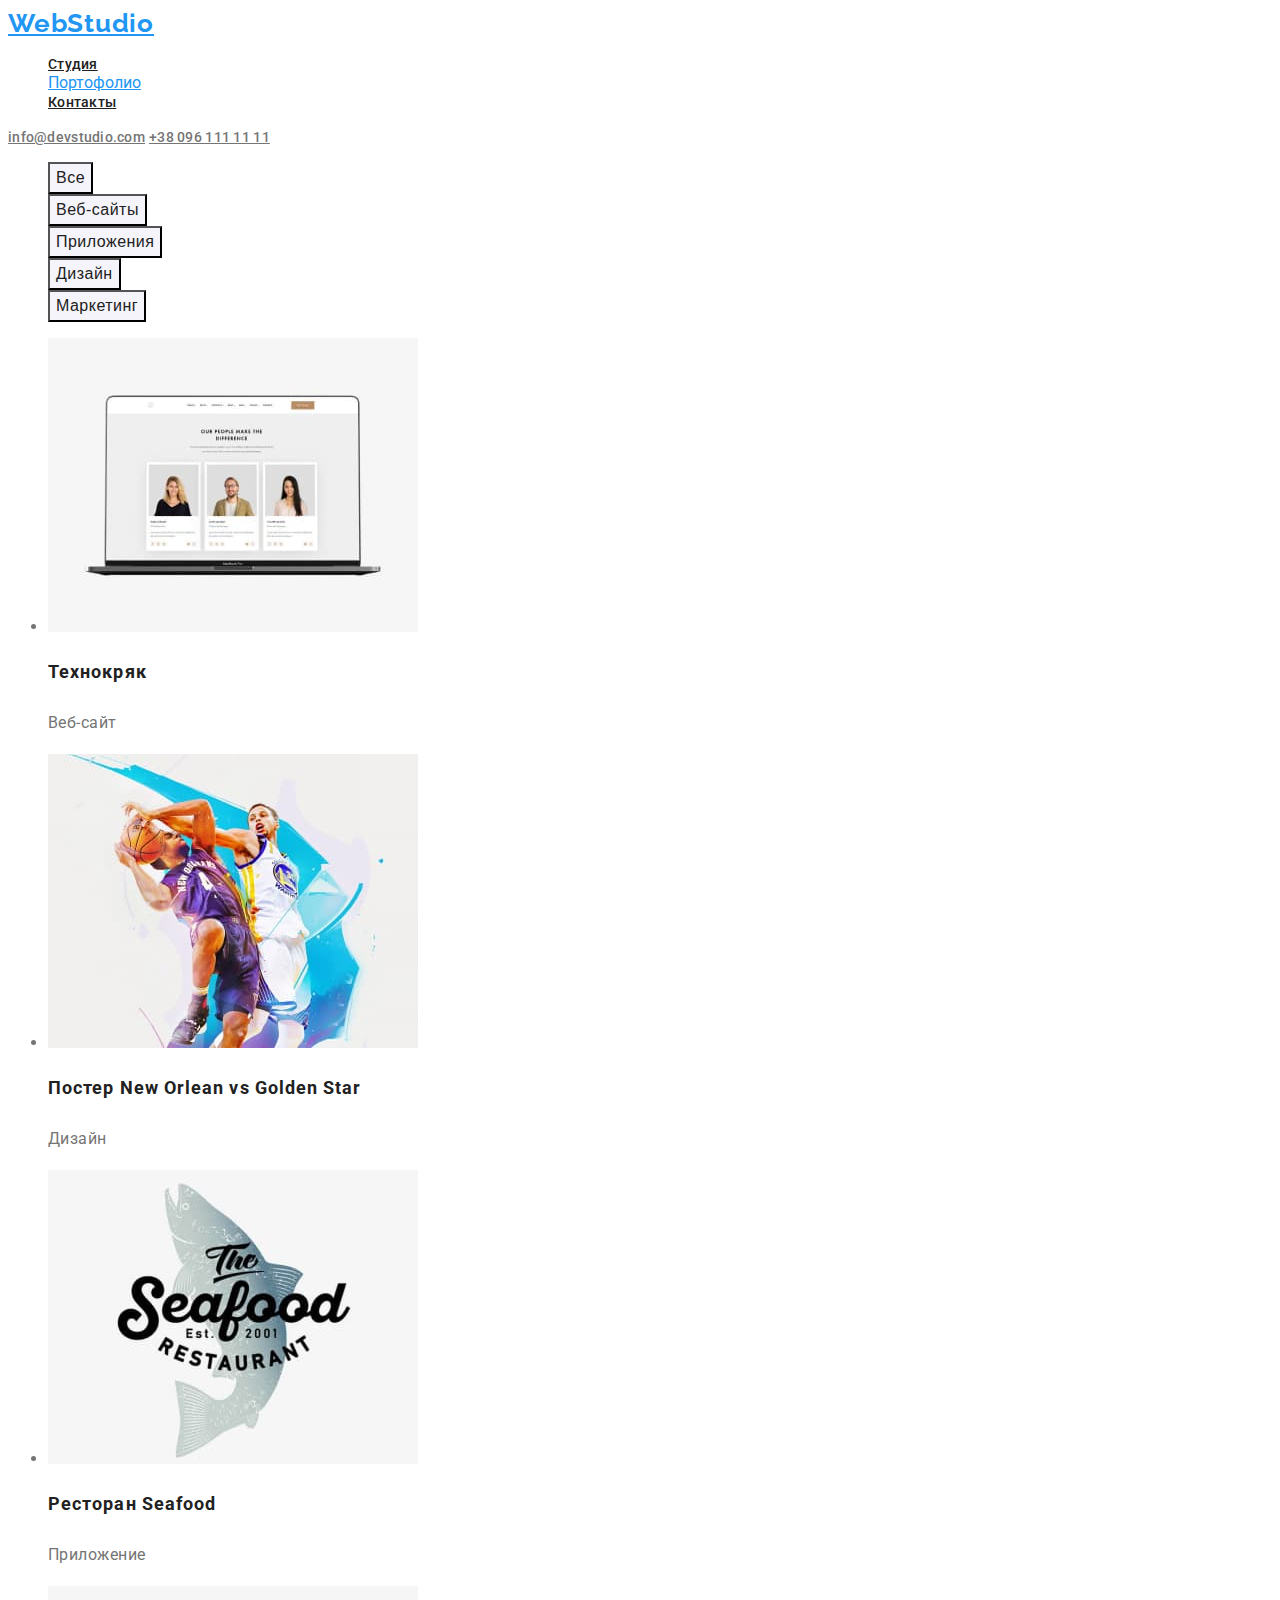
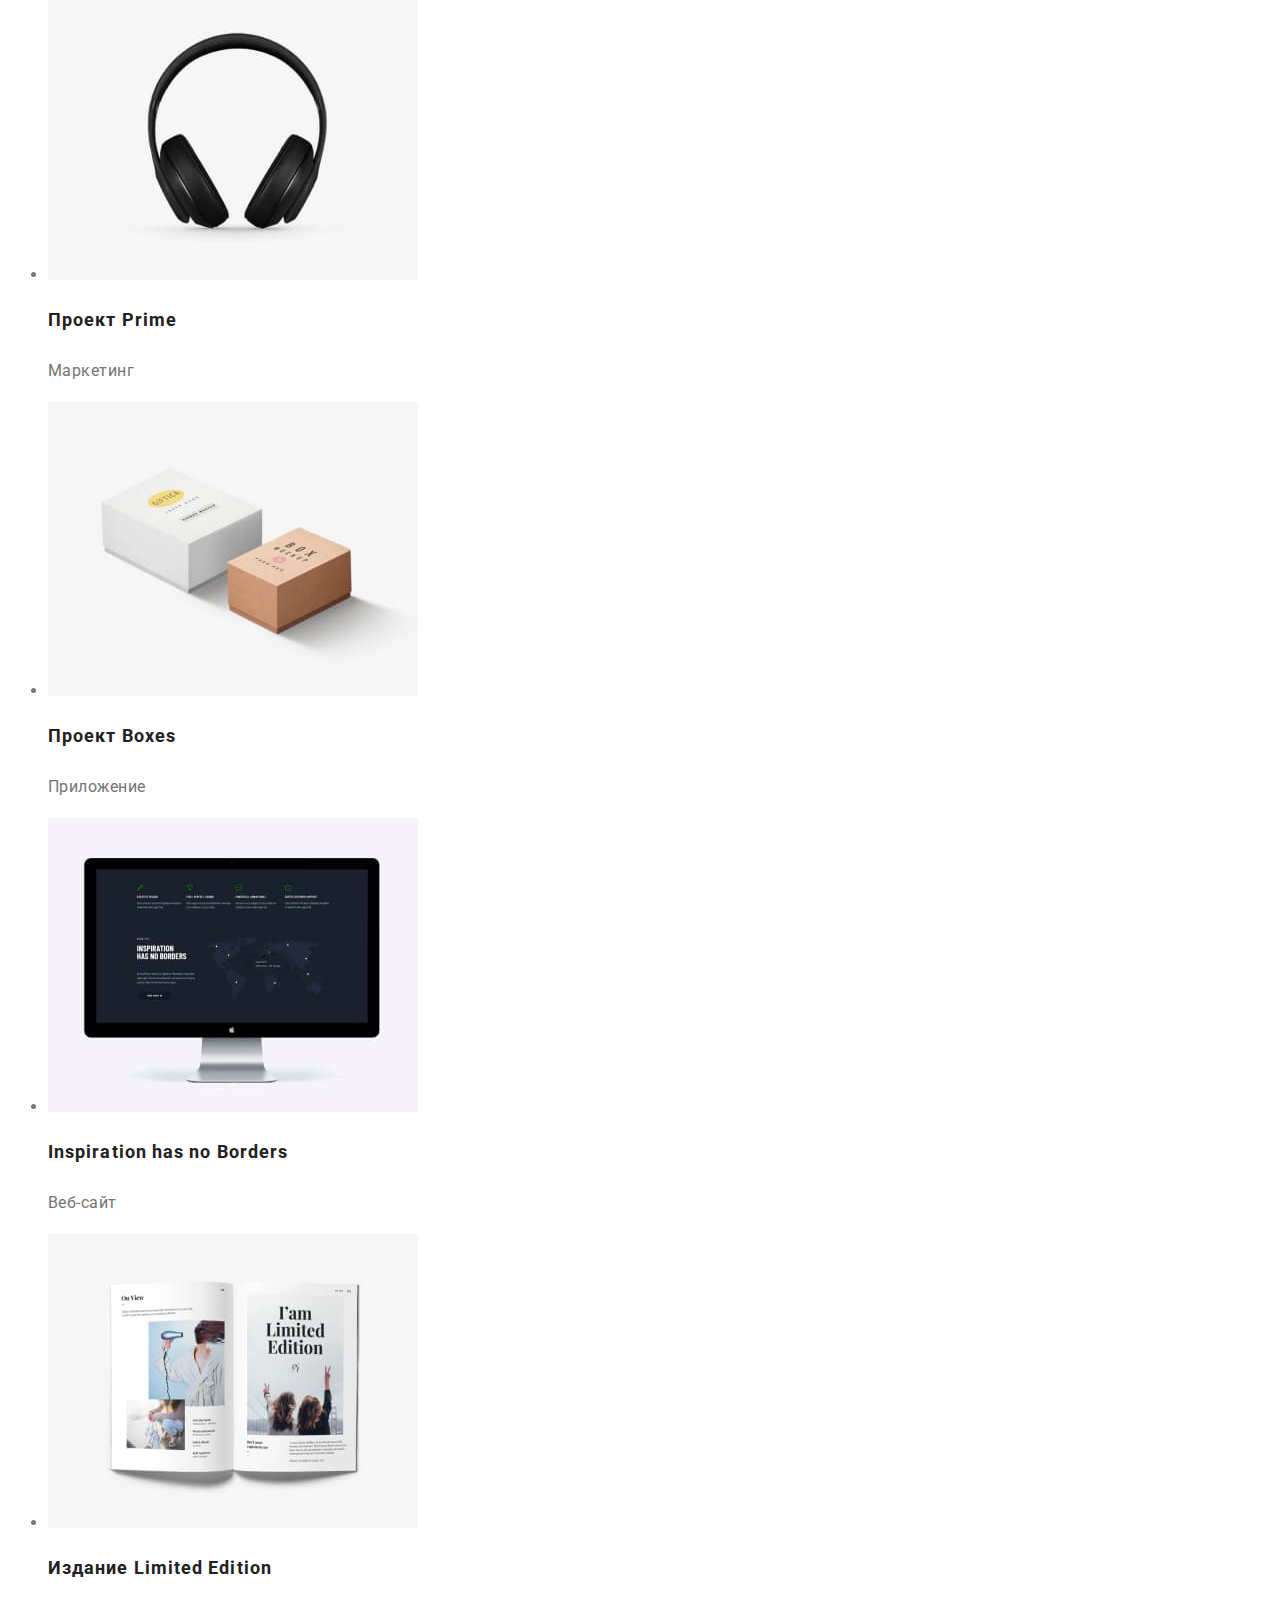
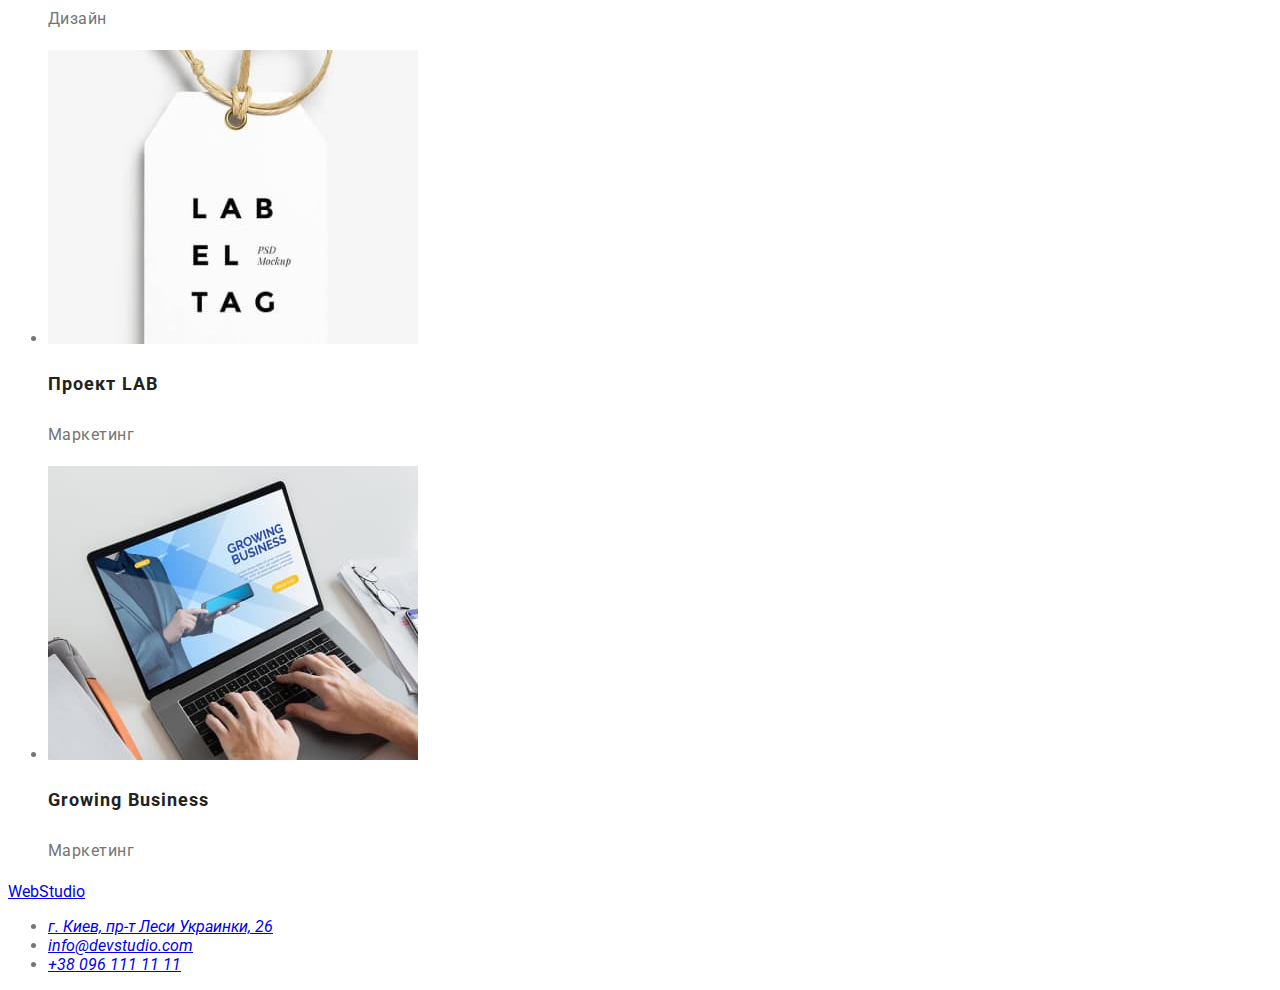
==== portfolio.html @ 51bf5276 "Добавляет стили шрифта" ====
<!DOCTYPE html>
<html lang="en">
<head>
    <meta charset="UTF-8">
    <meta http-equiv="X-UA-Compatible" content="IE=edge">
    <meta name="viewport" content="width=device-width, initial-scale=1.0">
    <title>Homework_02</title>
    <link 
        href="https://fonts.googleapis.com/css2?family=Raleway:wght@700&family=Roboto:wght@400;500;700;900&display=swap" 
        rel="stylesheet"/>
    <link rel="stylesheet" href="./css/common.css"/>
    <link rel="stylesheet" href="./css/main.css"/>
</head>
<body>
  <!-- Шапка сайта -->
  <header class="page-header">
    <nav>
        <a href="./index.html" class="logo">WebStudio </a>
        <ul class="site-nav list">
        <li><a href="./index.html" class="link">Студия</a></li>
        <li><a href="./portfolio.html" class="link-current">Портофолио</a></li>
        <li><a href="" class="link">Контакты</a></li>
        </ul>
    </nav>
    <a href="mailto:info@devstudio.com" class="contact">info@devstudio.com</a>
    <a href="tel:+380961111111" class="contact">+38 096 111 11 11</a>
    </header>
    <main>
    <!-- Фильтры -->
    <section class="filter">
        <h1 hidden class="filter-title"> Фильтры</h1>
        <ul class="site-nav list">
            <li>
                <button type="button" class="style-filter">Все</button>
            </li>
            <li>
                <button type="button" class="style-filter">Веб-сайты</button>
            </li>
            <li>
                <button type="button" class="style-filter">Приложения</button>
            </li>
            <li>
                <button type="button" class="style-filter">Дизайн</button>
            </li>
            <li>
                <button type="button" class="style-filter">Маркетинг</button>
            </li>  
        </ul>
    </section>
    <!-- Примеры работ -->
    <section class="section">
        <h2 hidden class="section-title">Примеры работ</h2>
        <ul class="examples">
        <li>
            <img src="./img/img1.jpg" alt="Технокряк" width="370" />
            <h3 class="title">Технокряк</h3>
            <p class="text">Веб-сайт</p>
        </li>
        <li>
            <img src="./img/img (2).jpg" alt="Постер New Orlean vs Golden Star" width="370" />
            <h3 class="title">Постер New Orlean vs Golden Star</h3>
            <p class="text">Дизайн</p>
        </li>
        <li>
            <img src="./img/img (3).jpg" alt="Ресторан Seafood" width="370" />
            <h3 class="title">Ресторан Seafood</h3>
            <p class="text">Приложение</p>
        </li>
        <li>
            <img src="./img/img (4).jpg" alt="Проект Prime" width="370" />
            <h3 class="title">Проект Prime</h3>
            <p class="text">Маркетинг</p>
        </li>
        <li>
            <img src="./img/img (5).jpg" alt="Проект Boxes" width="370" />
            <h3 class="title">Проект Boxes</h3>
            <p class="text">Приложение</p>
        </li>
        <li>
            <img src="./img/img (6).jpg" alt="Inspiration has no Borders" width="370" />
            <h3 lang="en" class="title">Inspiration has no Borders</h3>
            <p class="text">Веб-сайт</p>
        </li>
        <li>
            <img src="./img/img (7).jpg" alt="Издание Limited Edition" width="370" />
            <h3 class="title">Издание Limited Edition</h3>
            <p class="text">Дизайн</p>
        </li>
        <li>
            <img src="./img/img (8).jpg" alt="Проект LAB" width="370" />
            <h3 class="title">Проект LAB</h3>
            <p class="text">Маркетинг</p>
        </li>
        <li>
            <img src="./img/img (9).jpg" alt="Growing Business" width="370" />
            <h3 lang="en" class="title">Growing Business</h3>
            <p class="text">Маркетинг</p>
        </li>
        </ul>
    </section>
    </main>
    <footer>
    <a href="./index.html">WebStudio</a>
    <address>
        <ul>
        <li>
            <a href="https://goo.gl/maps/2pZtaWLYkU5cPGeF8" target="_blank" rel="noopener,noindex,nofollow">г. Киев, пр-т Леси Украинки, 26</a>
        </li>
        <li>    
            <a href="mailto:info@devstudio.com">info@devstudio.com</a>
        </li>
        <li>    
            <a href="tel:+380961111111">+38 096 111 11 11</a>
        </li>
        </ul>
    </address>
    </footer>
</body>
</body>
</html>
---- css/common.css ----
:root{
    --primary-text-color:#757575;
    --title-text-color:#212121;
    --accent-color:#2196F3;
    --primary-white-color:#FFFFFF;
}
body{
    background-color:var(--primary-white-color) ;
    color:var( --primary-text-color) ;
    font-family: Roboto,sans-serif; 
}
h1,
h2,
h3{
    font-family: Roboto;
}  
/* Logo */
.logo {
    color:var(--accent-color); 
    font-family: Raleway, cursive ;
    font-size: 26px;
    font-weight: 700;
    line-height: 1,19;
    letter-spacing: 0.03em;
    text-align: left;
}

/* Site nav */

.site-nav .link {
    color: var( --title-text-color);
    font-size: 14px;
    font-weight: 500;
    line-height: 1,14;
    letter-spacing: 0.02em;
}
.site-nav .link:hover , 
.site-nav .link:focus{
    color: var(--accent-color);
}
.site-nav .link-current {
    color: var(--accent-color);
}
---- css/main.css ----
/* цвет шапки #212121; */

/* цвет контактов #757575 */

/* цвет героя #FFFFFF */

/*  цвет заголовков #212121 */

/*  цвет текста #757575 */

/* Футер адрес #FFFFFF */

/* Футер контакты rgba(255, 255, 255, 0.6) */

/* цвет фона  #FFFFFF */

/* цвет фона заголовка #2F303A */

/* вторичный цвет фона #F5F4FA */

/* цвет футера #2F303A */
/* Стили для Студия */
.list{
    list-style: none;  
 }
/* Contact */
.contact{
    color: var( --primary-text-color);
    font-weight: 500;
    font-size: 14px;
    line-height: 1.14;
    letter-spacing: 0.02em;
}
.contact:hover,
.contact:focus{
    color:var(--accent-color);
}
/* Hero */
.hero-title{
    background-color: #2F303A ;
    color: #FFFFFF ;
    font-size: 44px;
    font-weight: 900;
    line-height: 1.36;
    letter-spacing: 0.06em;
    text-align: center;
}
/* Section */
.section-title{
    color:var( --title-text-color) ;
    font-weight: 700;
    font-size: 36px;
    line-height: 1.17;
    text-align: center;
    letter-spacing: 0.03em;
}
/* Principles */
.principles .titile{
    color:var( --primary-text-color) ;
    font-weight: 700;
    font-size: 14px;
    line-height: 1.14;
    letter-spacing: 0.03em;
    text-transform: uppercase;
}
.principles .text{
    font-weight: 400;
    font-size: 14px;
    line-height: 1.71;
    letter-spacing: 0.03em;
}
/* Team */
.team .title{
    color:var(--title-text-color) ;
    font-weight: 500;
    font-size: 16px;
    line-height: 1.19;
    text-align: center;
    letter-spacing: 0.03em;
}
.team .text{
    font-weight: 400;
    font-size: 16px;
    line-height: 1.19;
    text-align: center;
    letter-spacing: 0.03em;
}
/* Button */
.button {
    background-color:var(--accent-color);
    color:var(--primary-white-color) ;
    font-style: normal;
    font-weight: 700;
    font-size: 16px;
    line-height: 1.88;
    display: flex;
    align-items: center;
    text-align: center;
    letter-spacing: 0.06em;
}

/* Стили для Портофолио" */
.style-filter{
    background-color: #F5F4FA;
    color:var( --title-text-color) ;
    font-weight: 500;
    font-size: 16px;
    line-height: 1.62;
    text-align: center;
    letter-spacing: 0.03em;
}
.style-filter:hover,
.style-filter:focus{
    background-color: var(--accent-color);
    color: var(--primary-white-color);
}
/* Examples */
.examples .title{
    color:var(--title-text-color) ;
    font-weight: 700;
    font-size: 18px;
    line-height: 2.0;
    letter-spacing: 0.06em;
}
.examples .text{
    color:var(--primary-text-color) ;
    font-weight: 400;
    font-size: 16px;
    line-height: 1.88;
    letter-spacing: 0.03em;
}
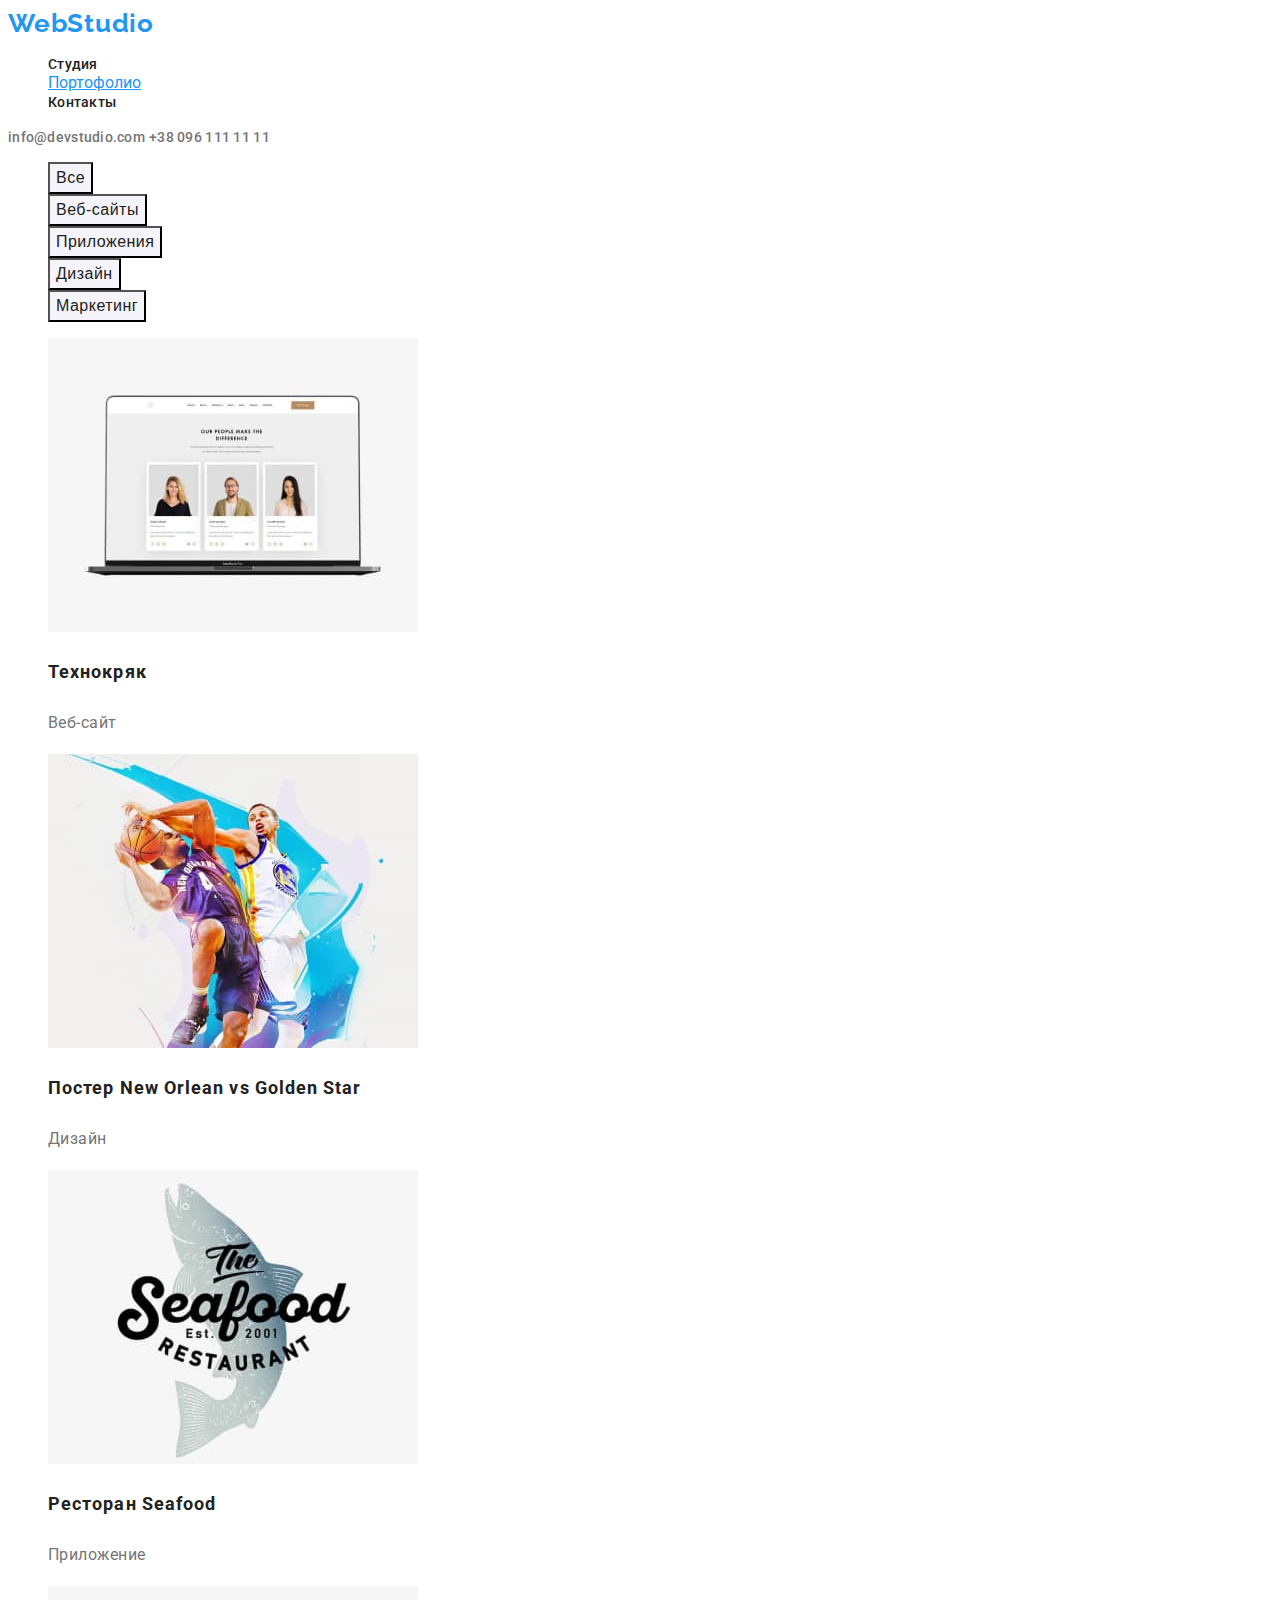
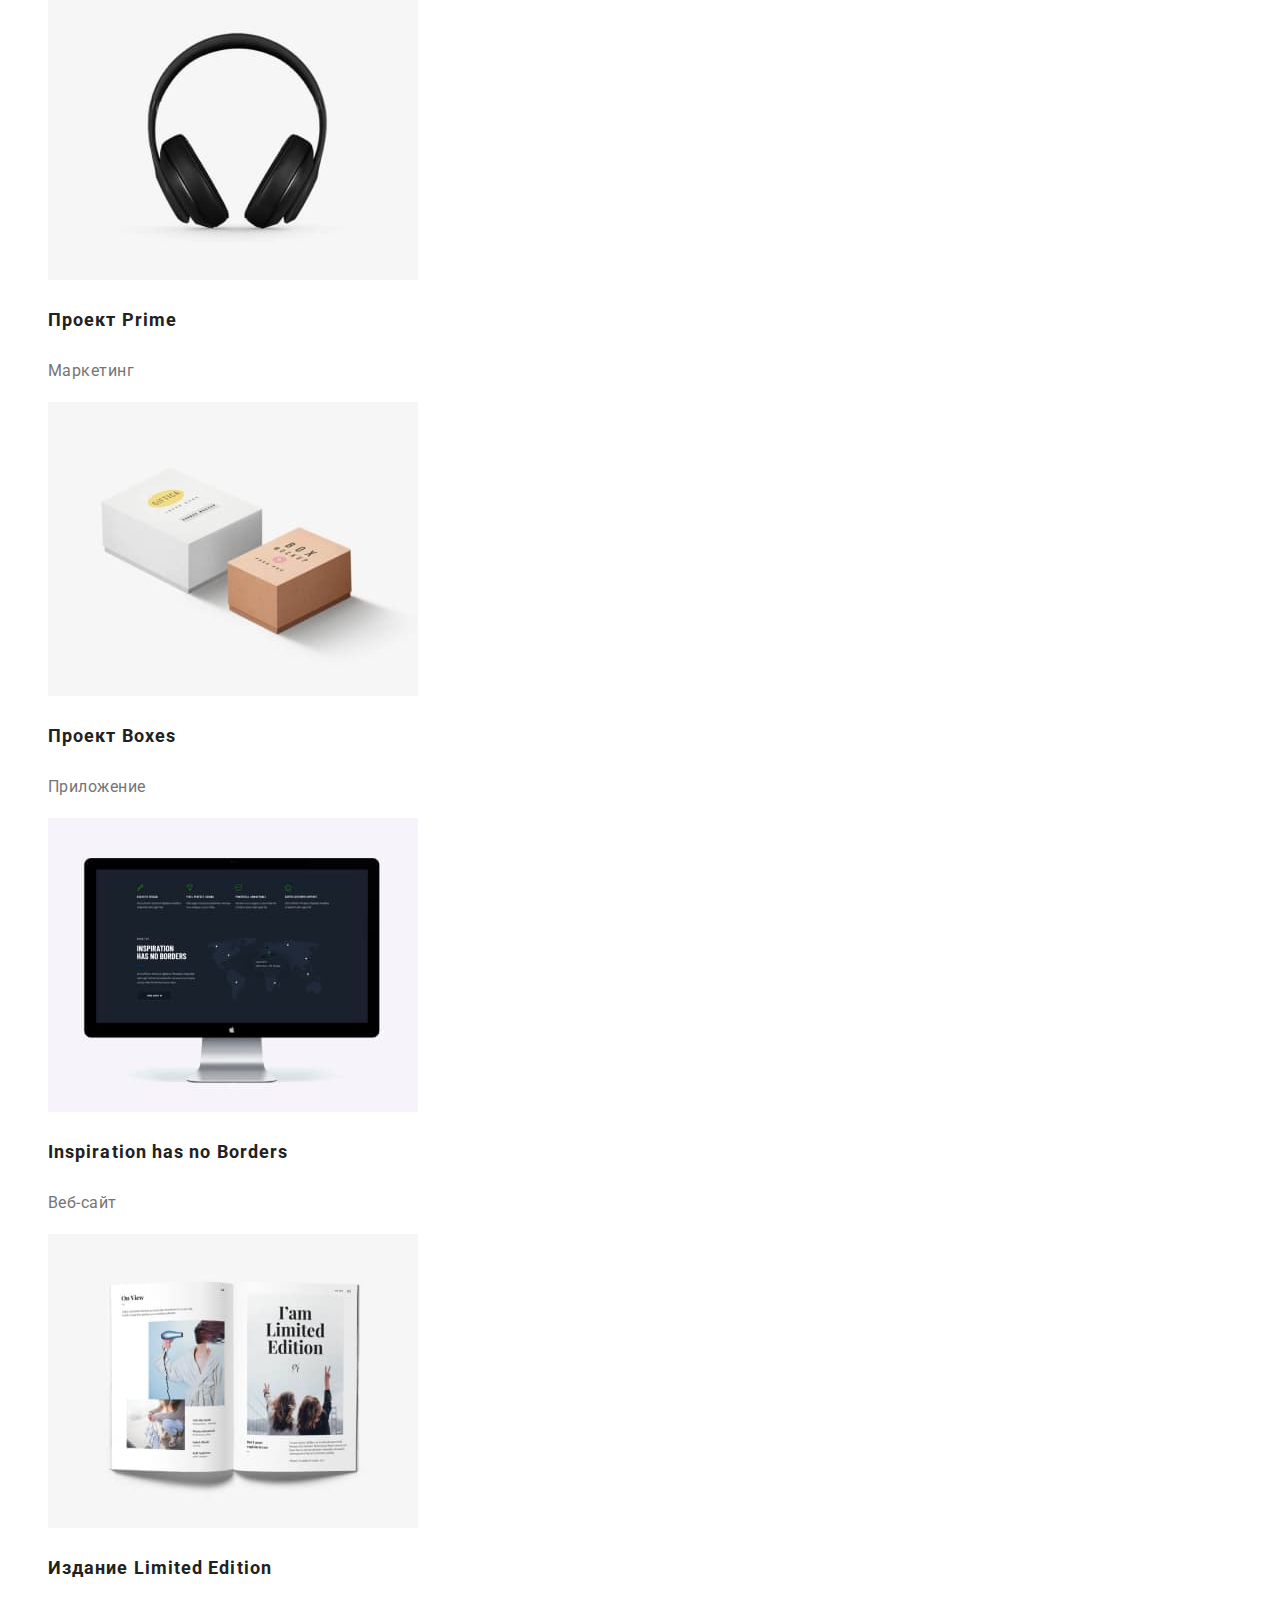
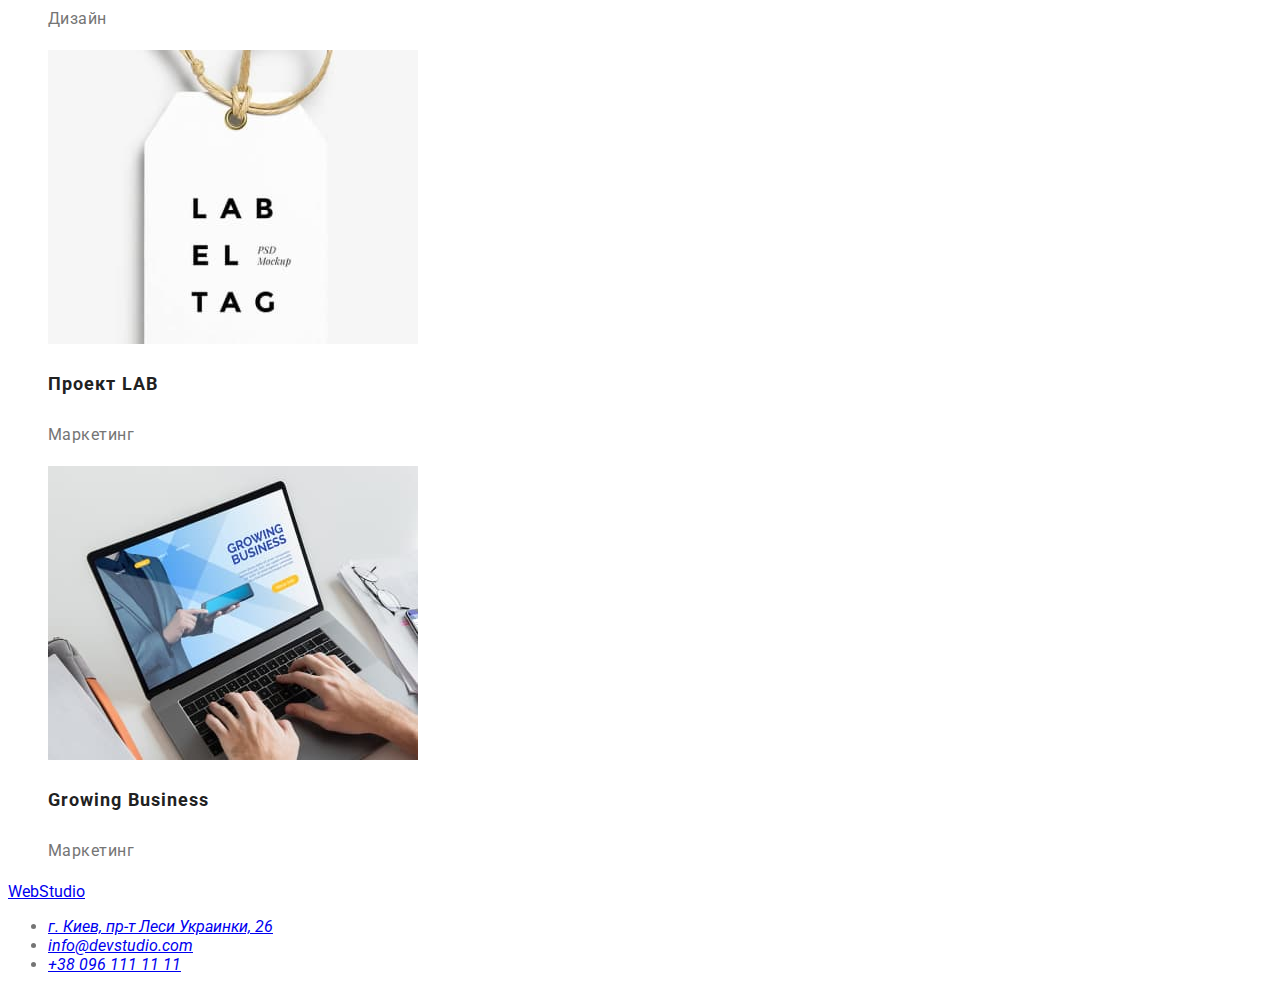
==== commit 83167441: "Исправление стилей цвета" ====
--- a/portfolio.html
+++ b/portfolio.html
@@ -50,7 +50,7 @@
     <!-- Примеры работ -->
     <section class="section">
         <h2 hidden class="section-title">Примеры работ</h2>
-        <ul class="examples">
+        <ul class="examples list">
         <li>
             <img src="./img/img1.jpg" alt="Технокряк" width="370" />
             <h3 class="title">Технокряк</h3>
--- a/css/common.css
+++ b/css/common.css
@@ -23,6 +23,7 @@
     line-height: 1,19;
     letter-spacing: 0.03em;
     text-align: left;
+    text-decoration: none;
 }
 
 /* Site nav */
@@ -33,6 +34,7 @@
     font-weight: 500;
     line-height: 1,14;
     letter-spacing: 0.02em;
+    text-decoration: none;
 }
 .site-nav .link:hover , 
 .site-nav .link:focus{
--- a/css/main.css
+++ b/css/main.css
@@ -20,25 +20,28 @@
 
 /* цвет футера #2F303A */
 /* Стили для Студия */
-.list{
+.list {
     list-style: none;  
  }
 /* Contact */
-.contact{
+.contact {
     color: var( --primary-text-color);
+
     font-weight: 500;
     font-size: 14px;
     line-height: 1.14;
     letter-spacing: 0.02em;
+    text-decoration: none;
 }
 .contact:hover,
-.contact:focus{
+.contact:focus {
     color:var(--accent-color);
 }
 /* Hero */
-.hero-title{
+.hero-title {
     background-color: #2F303A ;
     color: #FFFFFF ;
+
     font-size: 44px;
     font-weight: 900;
     line-height: 1.36;
@@ -46,8 +49,9 @@
     text-align: center;
 }
 /* Section */
-.section-title{
+.section-title {
     color:var( --title-text-color) ;
+
     font-weight: 700;
     font-size: 36px;
     line-height: 1.17;
@@ -55,30 +59,32 @@
     letter-spacing: 0.03em;
 }
 /* Principles */
-.principles .titile{
+.principles .titile {
     color:var( --primary-text-color) ;
+
     font-weight: 700;
     font-size: 14px;
     line-height: 1.14;
     letter-spacing: 0.03em;
     text-transform: uppercase;
 }
-.principles .text{
+.principles .text {
     font-weight: 400;
     font-size: 14px;
     line-height: 1.71;
     letter-spacing: 0.03em;
 }
 /* Team */
-.team .title{
+.team .title {
     color:var(--title-text-color) ;
+    
     font-weight: 500;
     font-size: 16px;
     line-height: 1.19;
     text-align: center;
     letter-spacing: 0.03em;
 }
-.team .text{
+.team .text {
     font-weight: 400;
     font-size: 16px;
     line-height: 1.19;
@@ -89,6 +95,7 @@
 .button {
     background-color:var(--accent-color);
     color:var(--primary-white-color) ;
+
     font-style: normal;
     font-weight: 700;
     font-size: 16px;
@@ -100,9 +107,10 @@
 }
 
 /* Стили для Портофолио" */
-.style-filter{
+.style-filter {
     background-color: #F5F4FA;
     color:var( --title-text-color) ;
+
     font-weight: 500;
     font-size: 16px;
     line-height: 1.62;
@@ -110,20 +118,22 @@
     letter-spacing: 0.03em;
 }
 .style-filter:hover,
-.style-filter:focus{
+.style-filter:focus {
     background-color: var(--accent-color);
     color: var(--primary-white-color);
 }
 /* Examples */
-.examples .title{
+.examples .title {
     color:var(--title-text-color) ;
+
     font-weight: 700;
     font-size: 18px;
     line-height: 2.0;
     letter-spacing: 0.06em;
 }
-.examples .text{
+.examples .text {
     color:var(--primary-text-color) ;
+
     font-weight: 400;
     font-size: 16px;
     line-height: 1.88;
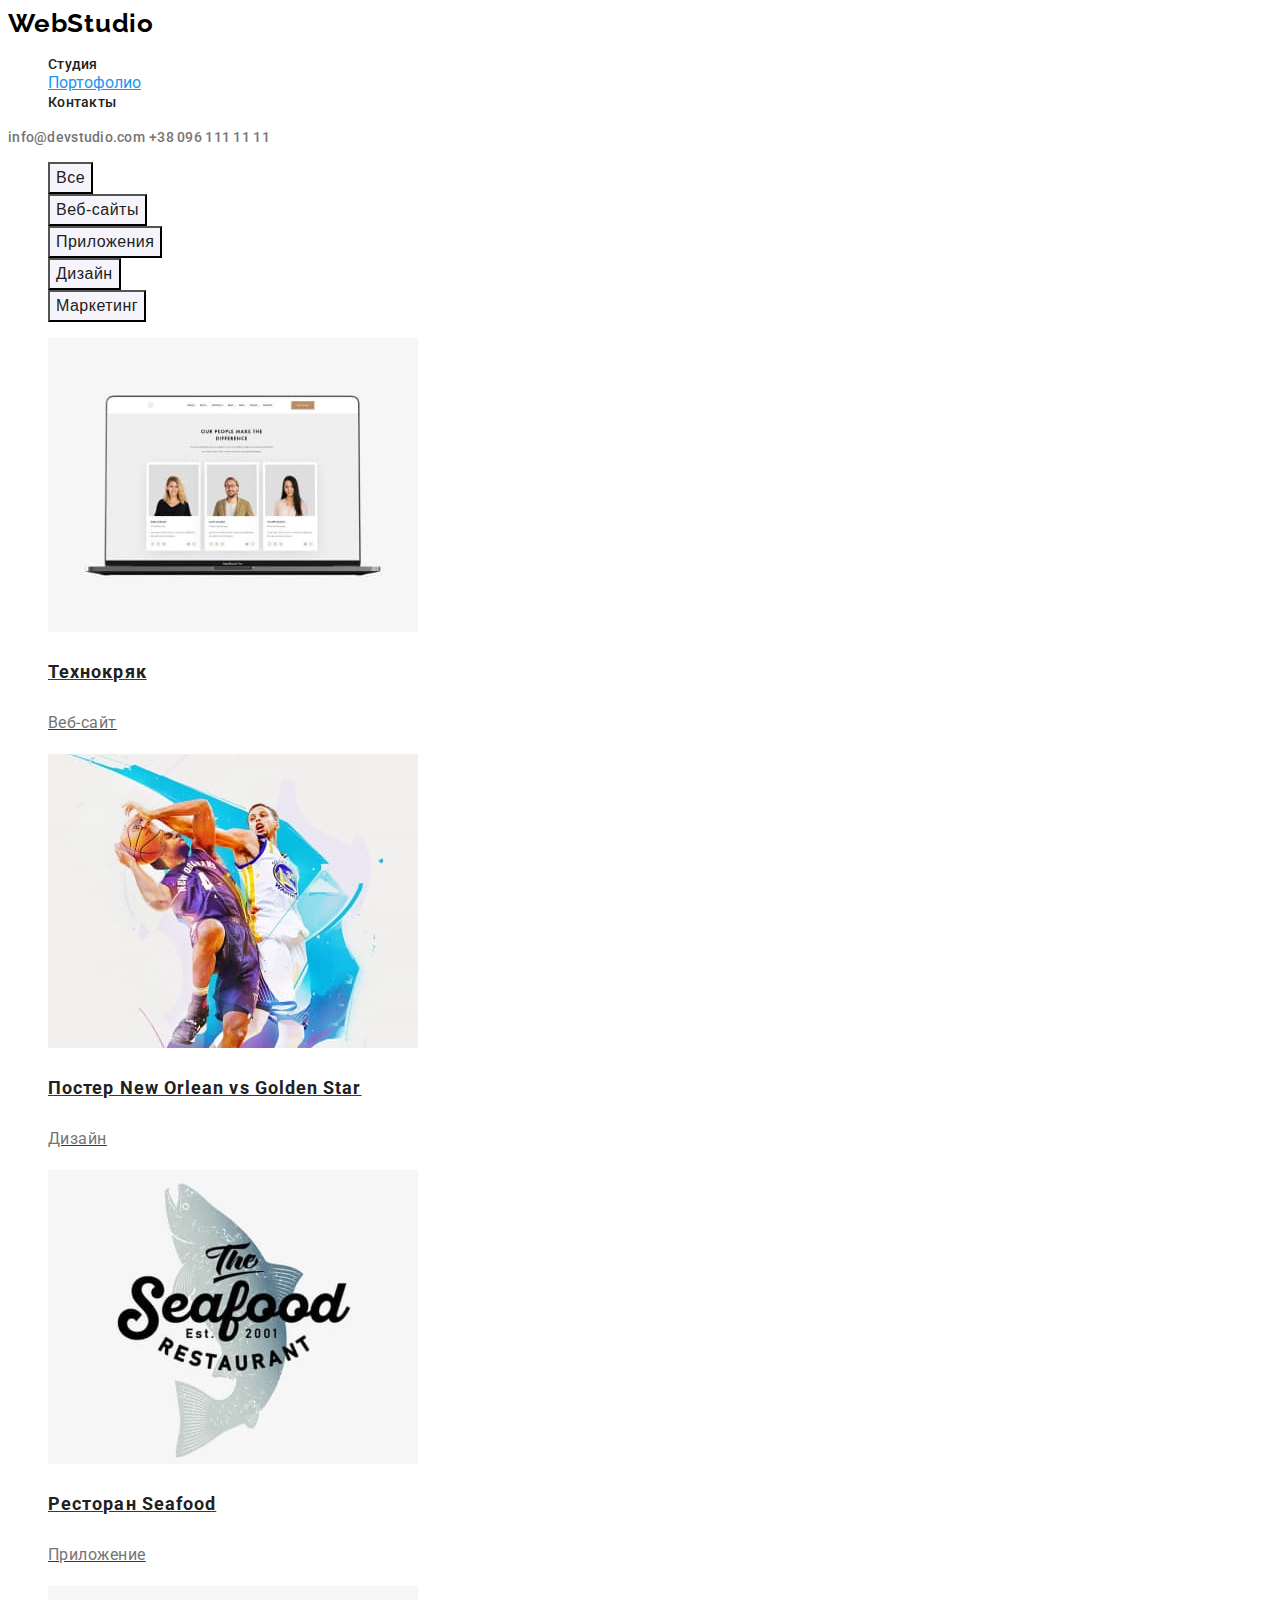
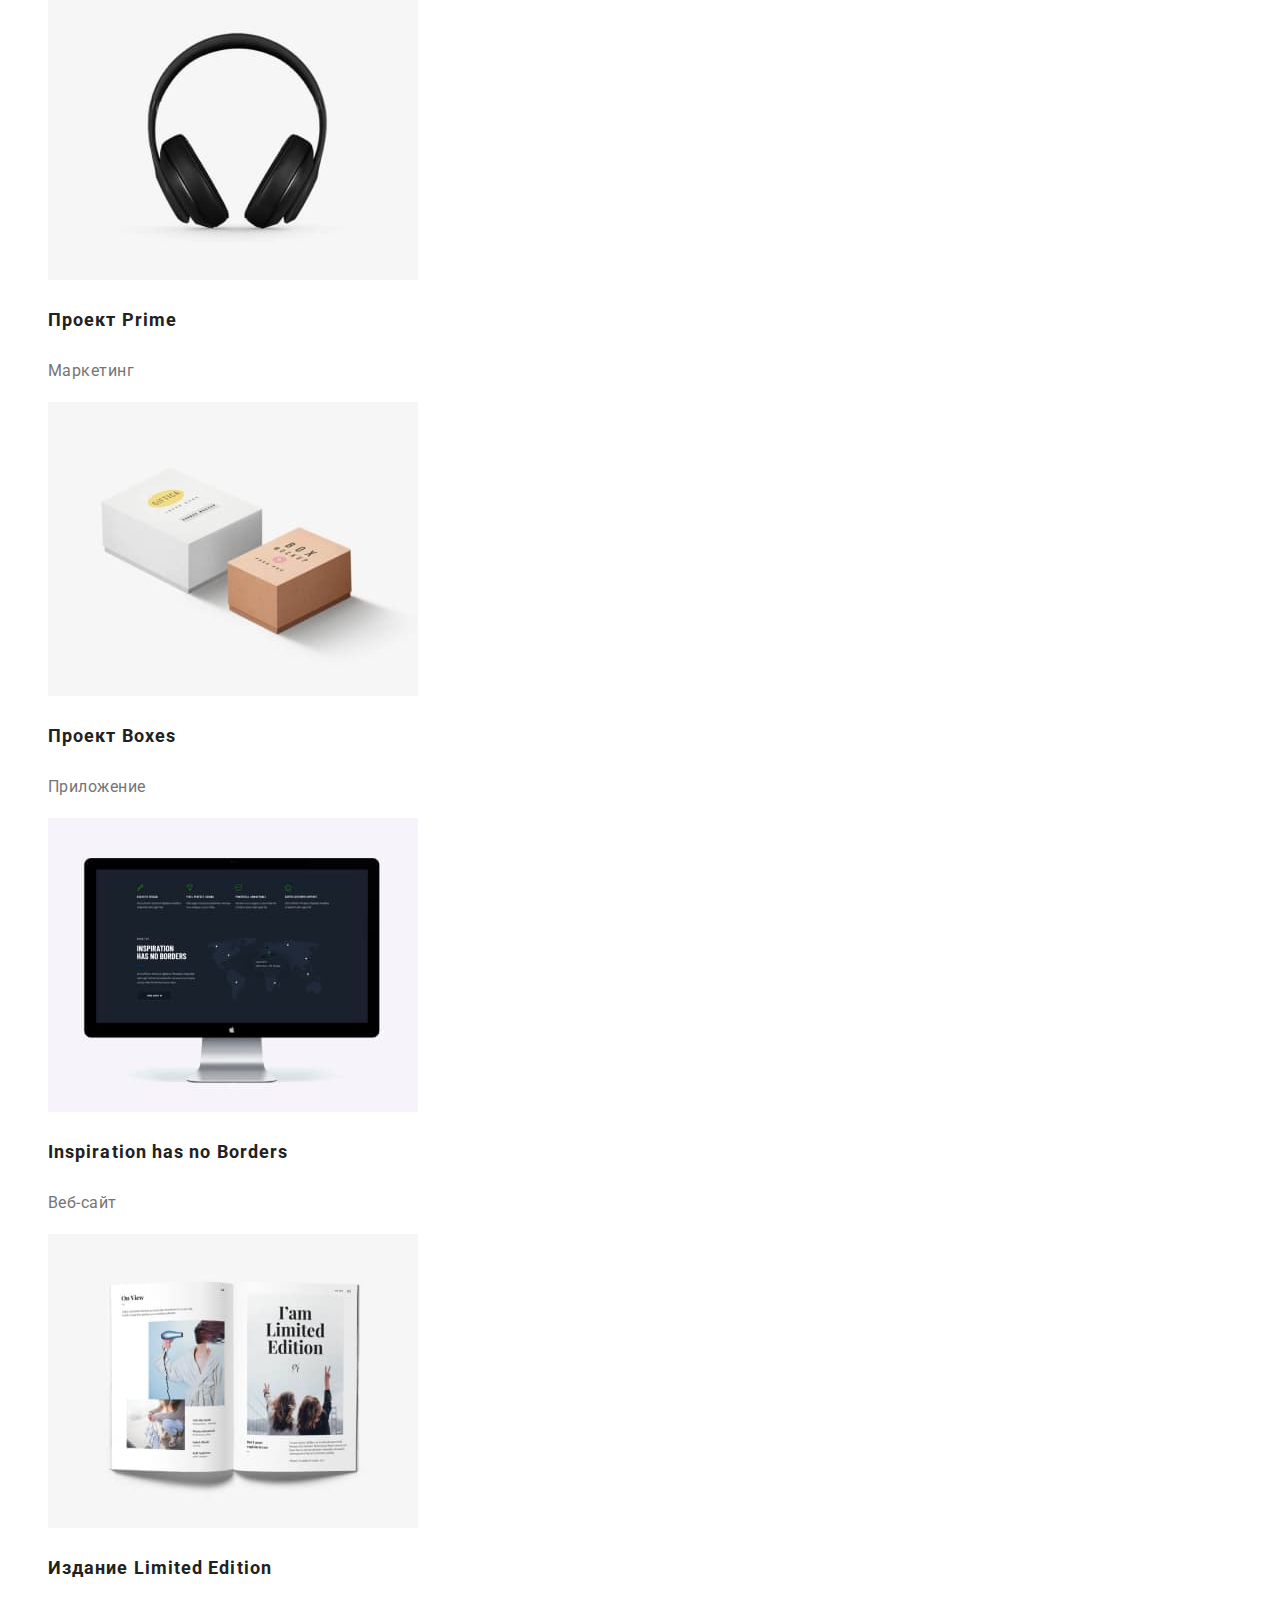
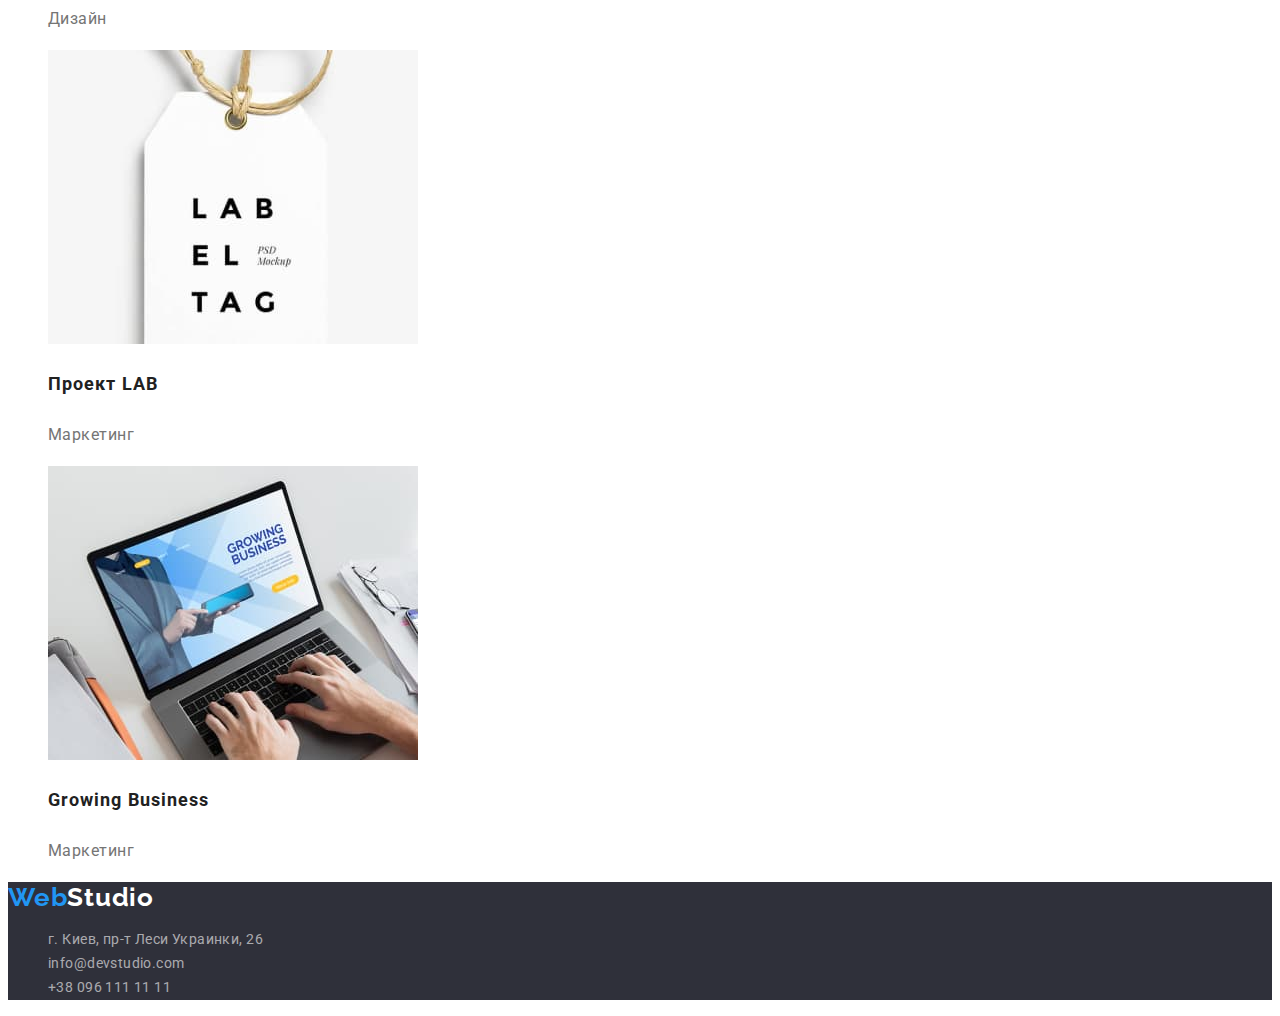
==== commit b4bc3a4f: "Добавляет стили в footer" ====
--- a/portfolio.html
+++ b/portfolio.html
@@ -1,35 +1,35 @@
 <!DOCTYPE html>
-<html lang="en">
-<head>
-    <meta charset="UTF-8">
-    <meta http-equiv="X-UA-Compatible" content="IE=edge">
-    <meta name="viewport" content="width=device-width, initial-scale=1.0">
-    <title>Homework_02</title>
-    <link 
-        href="https://fonts.googleapis.com/css2?family=Raleway:wght@700&family=Roboto:wght@400;500;700;900&display=swap" 
-        rel="stylesheet"/>
-    <link rel="stylesheet" href="./css/common.css"/>
-    <link rel="stylesheet" href="./css/main.css"/>
-</head>
-<body>
-  <!-- Шапка сайта -->
-  <header class="page-header">
-    <nav>
-        <a href="./index.html" class="logo">WebStudio </a>
-        <ul class="site-nav list">
-        <li><a href="./index.html" class="link">Студия</a></li>
-        <li><a href="./portfolio.html" class="link-current">Портофолио</a></li>
-        <li><a href="" class="link">Контакты</a></li>
-        </ul>
-    </nav>
-    <a href="mailto:info@devstudio.com" class="contact">info@devstudio.com</a>
-    <a href="tel:+380961111111" class="contact">+38 096 111 11 11</a>
-    </header>
-    <main>
-    <!-- Фильтры -->
-    <section class="filter">
-        <h1 hidden class="filter-title"> Фильтры</h1>
-        <ul class="site-nav list">
+    <html lang="en">
+    <head>
+        <meta charset="UTF-8">
+        <meta http-equiv="X-UA-Compatible" content="IE=edge">
+        <meta name="viewport" content="width=device-width, initial-scale=1.0">
+        <title>Homework_02</title>
+        <link 
+            href="https://fonts.googleapis.com/css2?family=Raleway:wght@700&family=Roboto:wght@400;500;700;900&display=swap" 
+            rel="stylesheet"/>
+        <link rel="stylesheet" href="./css/common.css"/>
+        <link rel="stylesheet" href="./css/main.css"/>
+    </head>
+    <body>
+        <!-- Шапка сайта -->
+        <header class="page-header">
+        <nav>
+            <a href="./index.html" class="logo">WebStudio </a>
+            <ul class="site-nav list">
+            <li><a href="./index.html" class="link">Студия</a></li>
+            <li><a href="./portfolio.html" class="link-current">Портофолио</a></li>
+            <li><a href="" class="link">Контакты</a></li>
+            </ul>
+        </nav>
+        <a href="mailto:info@devstudio.com" class="contact">info@devstudio.com</a>
+        <a href="tel:+380961111111" class="contact">+38 096 111 11 11</a>
+        </header>
+        <main>
+        <!-- Фильтры -->
+        <section class="filter">
+            <h1 hidden class="filter-title"> Фильтры</h1>
+            <ul class="site-nav list">
             <li>
                 <button type="button" class="style-filter">Все</button>
             </li>
@@ -45,76 +45,89 @@
             <li>
                 <button type="button" class="style-filter">Маркетинг</button>
             </li>  
-        </ul>
-    </section>
-    <!-- Примеры работ -->
-    <section class="section">
-        <h2 hidden class="section-title">Примеры работ</h2>
-        <ul class="examples list">
-        <li>
-            <img src="./img/img1.jpg" alt="Технокряк" width="370" />
-            <h3 class="title">Технокряк</h3>
-            <p class="text">Веб-сайт</p>
-        </li>
-        <li>
-            <img src="./img/img (2).jpg" alt="Постер New Orlean vs Golden Star" width="370" />
-            <h3 class="title">Постер New Orlean vs Golden Star</h3>
-            <p class="text">Дизайн</p>
-        </li>
-        <li>
-            <img src="./img/img (3).jpg" alt="Ресторан Seafood" width="370" />
-            <h3 class="title">Ресторан Seafood</h3>
-            <p class="text">Приложение</p>
-        </li>
-        <li>
-            <img src="./img/img (4).jpg" alt="Проект Prime" width="370" />
-            <h3 class="title">Проект Prime</h3>
-            <p class="text">Маркетинг</p>
-        </li>
-        <li>
-            <img src="./img/img (5).jpg" alt="Проект Boxes" width="370" />
-            <h3 class="title">Проект Boxes</h3>
-            <p class="text">Приложение</p>
-        </li>
-        <li>
-            <img src="./img/img (6).jpg" alt="Inspiration has no Borders" width="370" />
-            <h3 lang="en" class="title">Inspiration has no Borders</h3>
-            <p class="text">Веб-сайт</p>
-        </li>
-        <li>
-            <img src="./img/img (7).jpg" alt="Издание Limited Edition" width="370" />
-            <h3 class="title">Издание Limited Edition</h3>
-            <p class="text">Дизайн</p>
-        </li>
-        <li>
-            <img src="./img/img (8).jpg" alt="Проект LAB" width="370" />
-            <h3 class="title">Проект LAB</h3>
-            <p class="text">Маркетинг</p>
-        </li>
-        <li>
-            <img src="./img/img (9).jpg" alt="Growing Business" width="370" />
-            <h3 lang="en" class="title">Growing Business</h3>
-            <p class="text">Маркетинг</p>
-        </li>
-        </ul>
-    </section>
-    </main>
-    <footer>
-    <a href="./index.html">WebStudio</a>
-    <address>
-        <ul>
-        <li>
-            <a href="https://goo.gl/maps/2pZtaWLYkU5cPGeF8" target="_blank" rel="noopener,noindex,nofollow">г. Киев, пр-т Леси Украинки, 26</a>
-        </li>
-        <li>    
-            <a href="mailto:info@devstudio.com">info@devstudio.com</a>
-        </li>
-        <li>    
-            <a href="tel:+380961111111">+38 096 111 11 11</a>
-        </li>
-        </ul>
-    </address>
-    </footer>
-</body>
-</body>
-</html>+            </ul>
+            <h2 hidden class="section-title">Примеры работ</h2>
+            <ul class="examples list">
+            <li>
+                <a href="" class="link"> 
+                    <img src="./img/img1.jpg" alt="Технокряк" width="370" />
+                    <h3 class="title">Технокряк</h3>
+                    <p class="text">Веб-сайт</p>
+                </a>
+            </li>
+            <li>
+                <a href="" class="link">
+                    <img src="./img/img (2).jpg" alt="Постер New Orlean vs Golden Star" width="370" />
+                    <h3 class="title">Постер New Orlean vs Golden Star</h3>
+                    <p class="text">Дизайн</p>
+                </a>
+            </li>
+            <li>
+                <a href="" class="link">
+                    <img src="./img/img (3).jpg" alt="Ресторан Seafood" width="370" />
+                    <h3 class="title">Ресторан Seafood</h3>
+                    <p class="text">Приложение</p>
+                </a>
+            </li>
+            <li>
+                <a href="" class="link"></a>
+                    <img src="./img/img (4).jpg" alt="Проект Prime" width="370" />
+                    <h3 class="title">Проект Prime</h3>
+                    <p class="text">Маркетинг</p>
+            </li>
+            <li>
+                <a href="" class="link"></a>
+                    <img src="./img/img (5).jpg" alt="Проект Boxes" width="370" />
+                    <h3 class="title">Проект Boxes</h3>
+                    <p class="text">Приложение</p>
+                </a>
+            </li>
+            <li>
+                <a href="" class="link"></a>
+                    <img src="./img/img (6).jpg" alt="Inspiration has no Borders" width="370" />
+                    <h3 lang="en" class="title">Inspiration has no Borders</h3>
+                    <p class="text">Веб-сайт</p>
+                </a>
+            </li>
+            <li>
+                <a href="" class="link"></a>
+                    <img src="./img/img (7).jpg" alt="Издание Limited Edition" width="370" />
+                    <h3 class="title">Издание Limited Edition</h3>
+                    <p class="text">Дизайн</p>
+                </a>
+            </li>
+            <li>
+                <a href="" class="link"></a>
+                    <img src="./img/img (8).jpg" alt="Проект LAB" width="370" />
+                    <h3 class="title">Проект LAB</h3>
+                    <p class="text">Маркетинг</p>
+                </a>
+            </li>
+            <li>
+                <a href="" class="link"></a>
+                    <img src="./img/img (9).jpg" alt="Growing Business" width="370" />
+                    <h3 lang="en" class="title">Growing Business</h3>
+                    <p class="text">Маркетинг</p>
+                </a>
+            </li>
+            </ul>
+        </section>
+        </main>
+        <footer class="address " >
+        <a href="./index.html" class="logo"><span class="accent">Web</span>Studio </a>
+        <address>
+            <ul class="address-link list">
+            <li>
+                <a href="https://goo.gl/maps/2pZtaWLYkU5cPGeF8" target="_blank" rel="noopener,noindex,nofollow" class="direct">г. Киев, пр-т Леси Украинки, 26</a>
+            </li>
+            <li>    
+                <a href="mailto:info@devstudio.com" class="direct">info@devstudio.com</a>
+            </li>
+            <li>    
+                <a href="tel:+380961111111" class="direct">+38 096 111 11 11</a>
+            </li>
+            </ul>
+        </address>
+        </footer>
+    </body>
+    </html>--- a/css/common.css
+++ b/css/common.css
@@ -16,7 +16,7 @@
 }  
 /* Logo */
 .logo {
-    color:var(--accent-color); 
+    color:#000000; 
     font-family: Raleway, cursive ;
     font-size: 26px;
     font-weight: 700;
@@ -24,6 +24,9 @@
     letter-spacing: 0.03em;
     text-align: left;
     text-decoration: none;
+}
+.logo .accent{
+    color:var(--accent-color) ;
 }
 
 /* Site nav */
--- a/css/main.css
+++ b/css/main.css
@@ -105,6 +105,33 @@
     text-align: center;
     letter-spacing: 0.06em;
 }
+/* Footer */
+.address{
+    background-color: #2F303A;
+}
+.address .logo{
+    color:var(--primary-white-color) ;
+}
+.address .logo.accent  {
+    color:var(--accent-color)
+}
+.direct{
+    color: rgba(255, 255, 255, 0.6);
+
+    font-family: 'Roboto';
+    font-style: normal;
+    font-weight: 400;
+    font-size: 14px;
+    line-height: 1.71;
+    letter-spacing: 0.03em;
+    text-decoration: none;
+}
+.direct:hover,
+.direct:focus{
+    color:var(--accent-color) 
+}
+
+
 
 /* Стили для Портофолио" */
 .style-filter {
@@ -131,11 +158,11 @@
     line-height: 2.0;
     letter-spacing: 0.06em;
 }
-.examples .text {
+.examples .text { 
     color:var(--primary-text-color) ;
 
     font-weight: 400;
     font-size: 16px;
     line-height: 1.88;
     letter-spacing: 0.03em;
-}+}
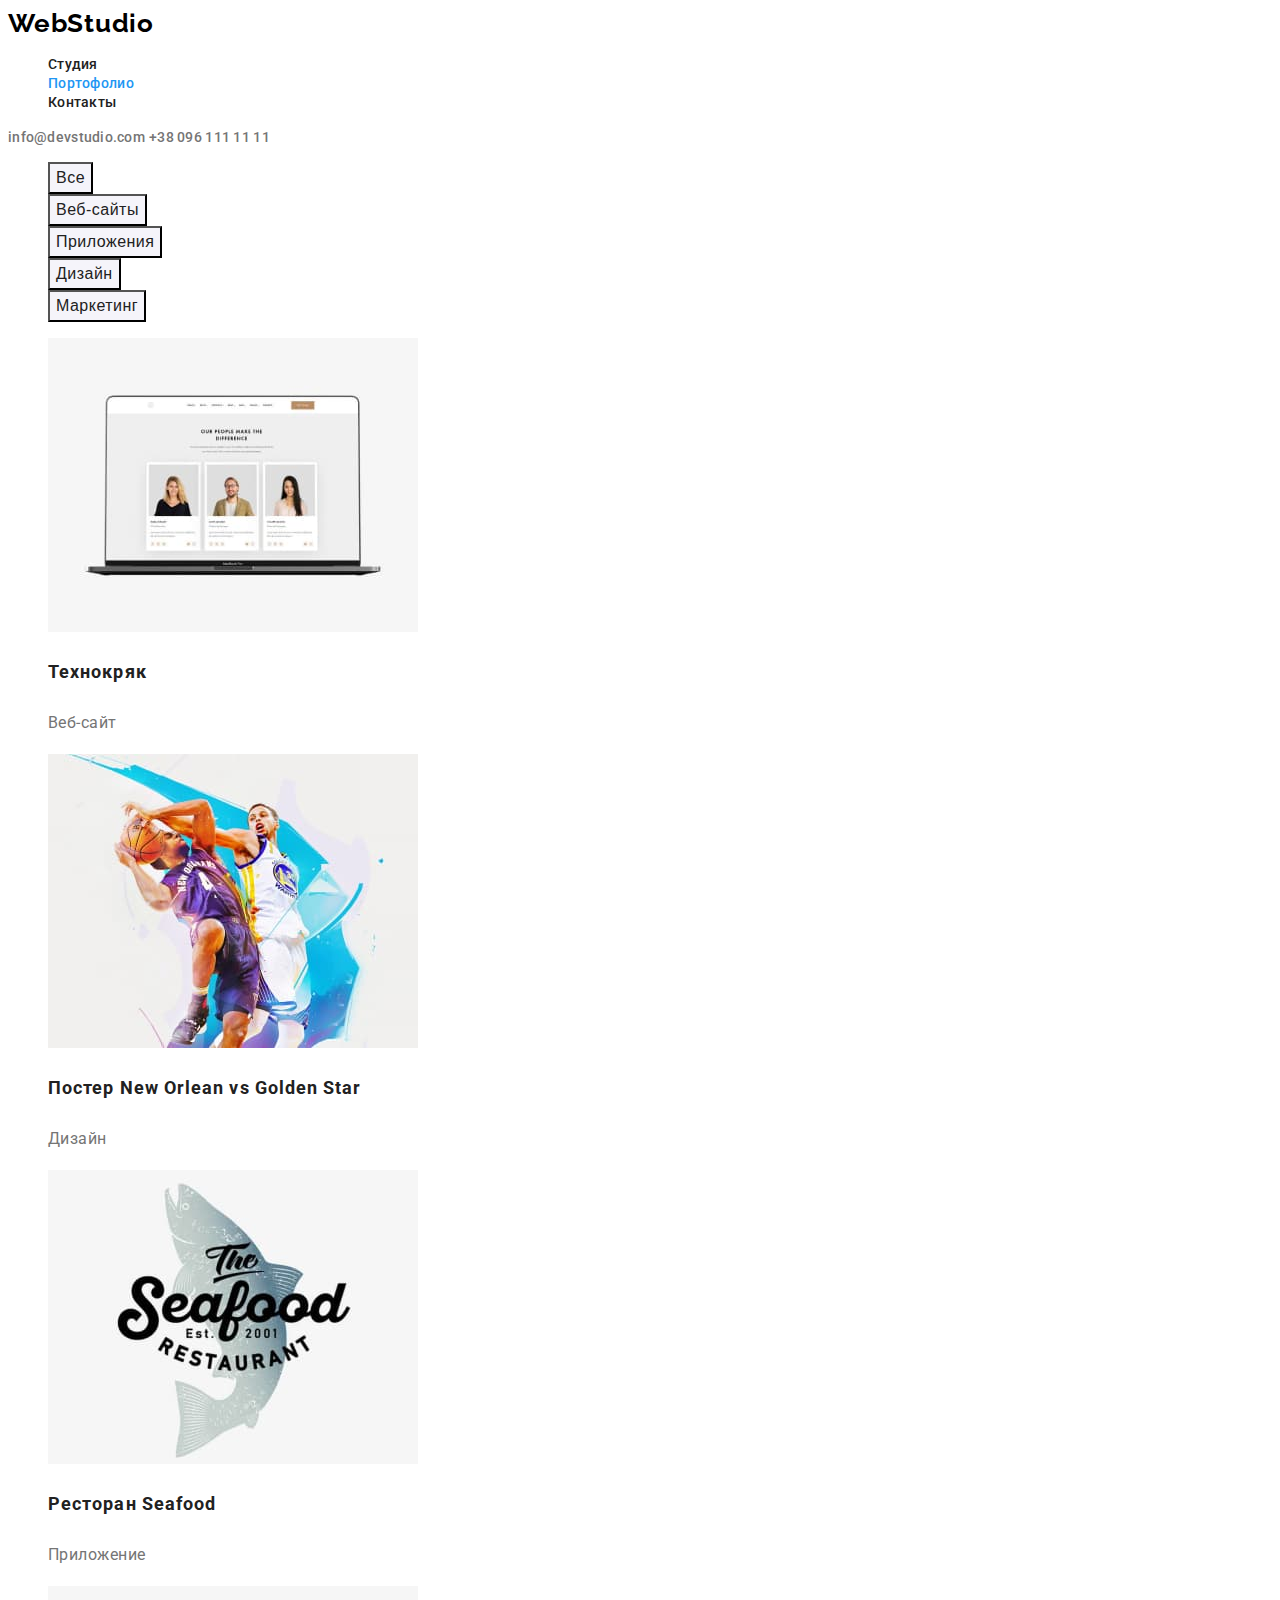
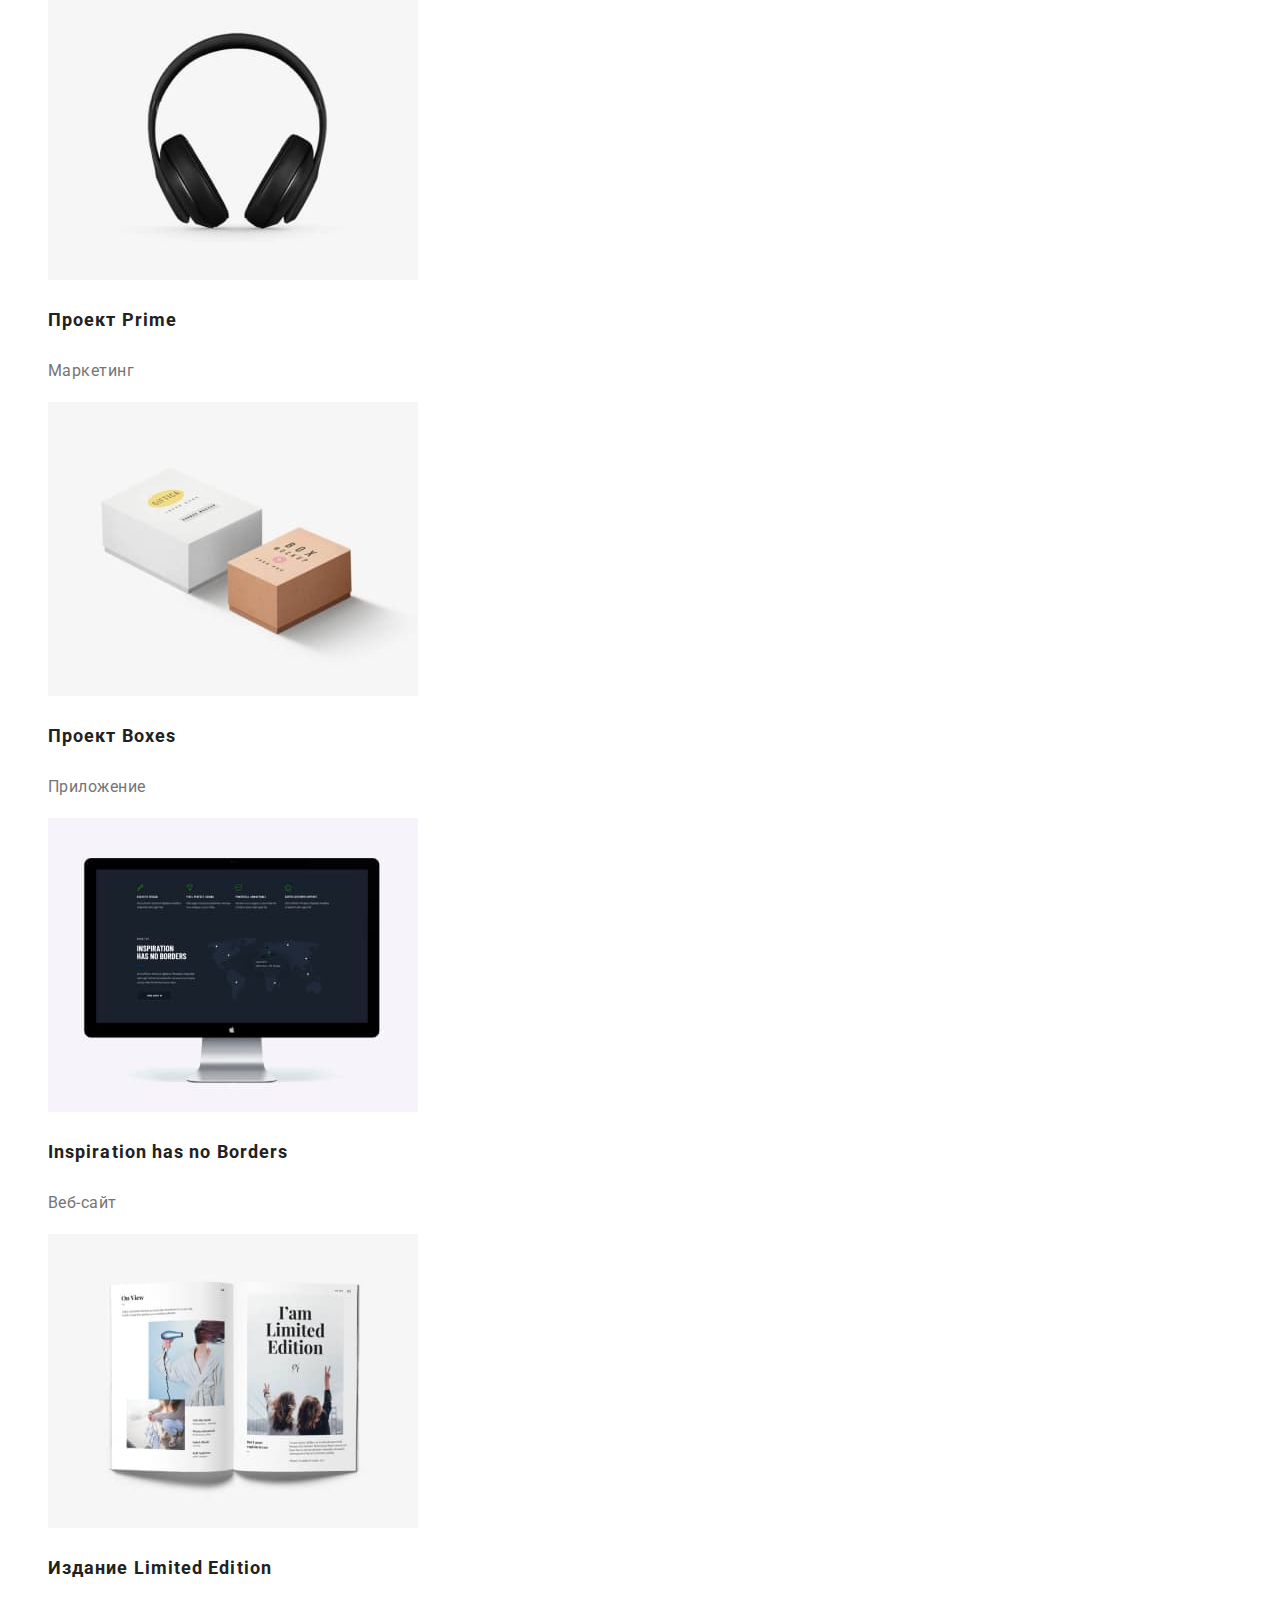
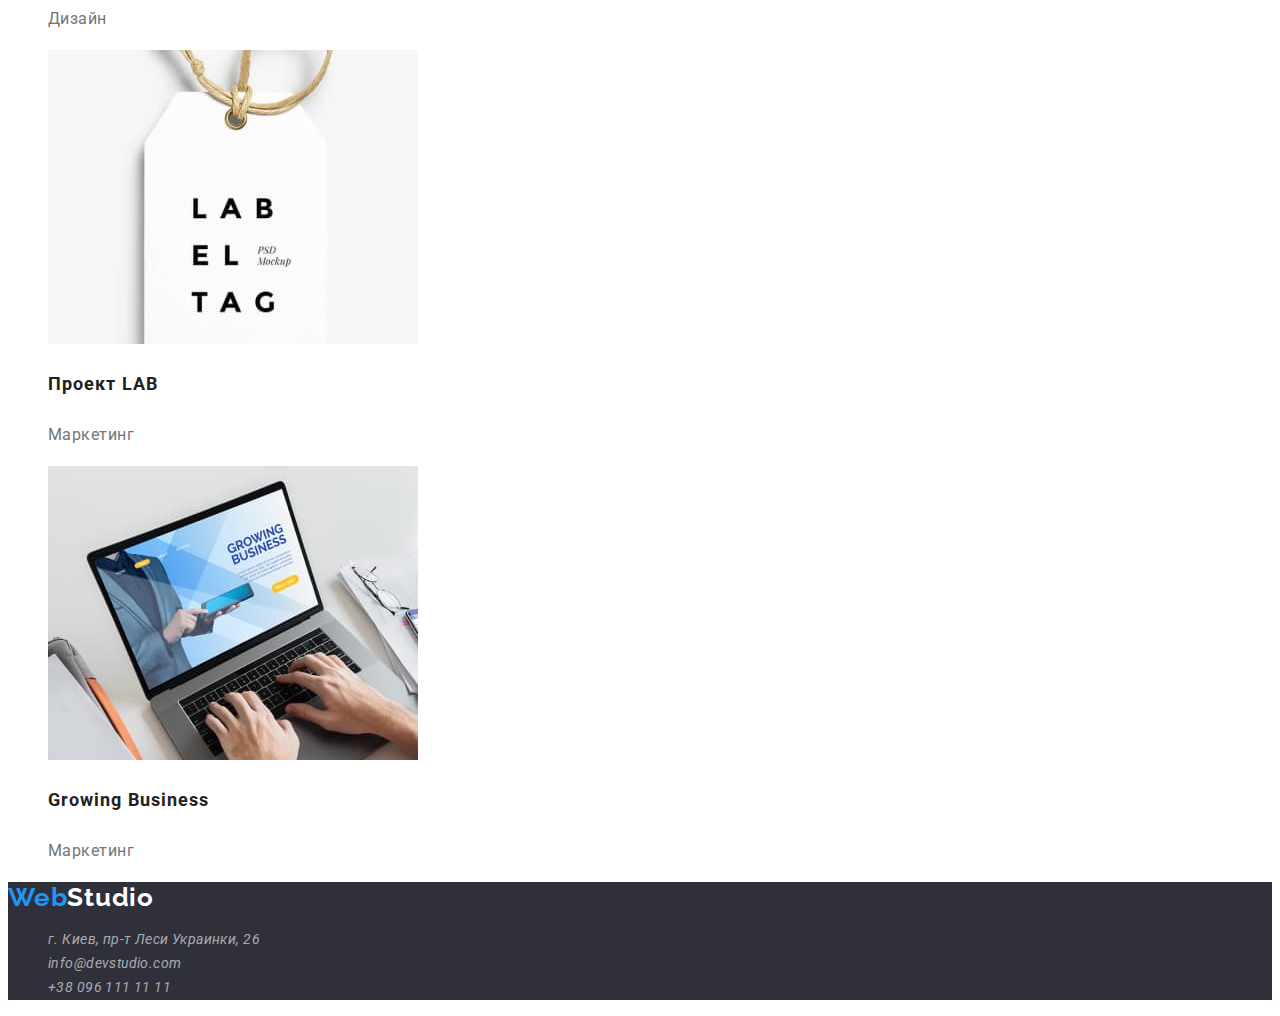
==== commit 49d7ac67: "Добавлены правки" ====
--- a/portfolio.html
+++ b/portfolio.html
@@ -49,63 +49,63 @@
             <h2 hidden class="section-title">Примеры работ</h2>
             <ul class="examples list">
             <li>
-                <a href="" class="link"> 
+                <a href class="link"> 
                     <img src="./img/img1.jpg" alt="Технокряк" width="370" />
                     <h3 class="title">Технокряк</h3>
                     <p class="text">Веб-сайт</p>
                 </a>
             </li>
             <li>
-                <a href="" class="link">
-                    <img src="./img/img (2).jpg" alt="Постер New Orlean vs Golden Star" width="370" />
+                <a href class="link">
+                    <img src="./img/img(2).jpg" alt="Постер New Orlean vs Golden Star" width="370" />
                     <h3 class="title">Постер New Orlean vs Golden Star</h3>
                     <p class="text">Дизайн</p>
                 </a>
             </li>
             <li>
-                <a href="" class="link">
-                    <img src="./img/img (3).jpg" alt="Ресторан Seafood" width="370" />
+                <a href class="link">
+                    <img src="./img/img(3).jpg" alt="Ресторан Seafood" width="370" />
                     <h3 class="title">Ресторан Seafood</h3>
                     <p class="text">Приложение</p>
                 </a>
             </li>
             <li>
-                <a href="" class="link"></a>
-                    <img src="./img/img (4).jpg" alt="Проект Prime" width="370" />
+                <a href class="link">
+                    <img src="./img/img(4).jpg" alt="Проект Prime" width="370" />
                     <h3 class="title">Проект Prime</h3>
                     <p class="text">Маркетинг</p>
             </li>
             <li>
-                <a href="" class="link"></a>
-                    <img src="./img/img (5).jpg" alt="Проект Boxes" width="370" />
+                <a href class="link">
+                    <img src="./img/img(5).jpg" alt="Проект Boxes" width="370" />
                     <h3 class="title">Проект Boxes</h3>
                     <p class="text">Приложение</p>
                 </a>
             </li>
             <li>
-                <a href="" class="link"></a>
-                    <img src="./img/img (6).jpg" alt="Inspiration has no Borders" width="370" />
+                <a href class="link">
+                    <img src="./img/img(6).jpg" alt="Inspiration has no Borders" width="370" />
                     <h3 lang="en" class="title">Inspiration has no Borders</h3>
                     <p class="text">Веб-сайт</p>
                 </a>
             </li>
             <li>
-                <a href="" class="link"></a>
-                    <img src="./img/img (7).jpg" alt="Издание Limited Edition" width="370" />
+                <a href class="link">
+                    <img src="./img/img(7).jpg" alt="Издание Limited Edition" width="370" />
                     <h3 class="title">Издание Limited Edition</h3>
                     <p class="text">Дизайн</p>
                 </a>
             </li>
             <li>
-                <a href="" class="link"></a>
-                    <img src="./img/img (8).jpg" alt="Проект LAB" width="370" />
+                <a href class="link">
+                    <img src="./img/img(8).jpg" alt="Проект LAB" width="370" />
                     <h3 class="title">Проект LAB</h3>
                     <p class="text">Маркетинг</p>
                 </a>
             </li>
             <li>
-                <a href="" class="link"></a>
-                    <img src="./img/img (9).jpg" alt="Growing Business" width="370" />
+                <a href class="link">
+                    <img src="./img/img(9).jpg" alt="Growing Business" width="370" />
                     <h3 lang="en" class="title">Growing Business</h3>
                     <p class="text">Маркетинг</p>
                 </a>
--- a/css/common.css
+++ b/css/common.css
@@ -31,11 +31,11 @@
 
 /* Site nav */
 
-.site-nav .link {
+.site-nav .link,.site-nav .link-current {
     color: var( --title-text-color);
     font-size: 14px;
     font-weight: 500;
-    line-height: 1,14;
+    line-height: 1.14;
     letter-spacing: 0.02em;
     text-decoration: none;
 }
--- a/css/main.css
+++ b/css/main.css
@@ -37,6 +37,7 @@
 .contact:focus {
     color:var(--accent-color);
 }
+
 /* Hero */
 .hero-title {
     background-color: #2F303A ;
@@ -49,6 +50,9 @@
     text-align: center;
 }
 /* Section */
+.section-group{
+    background-color:#F5F4FA ;
+}
 .section-title {
     color:var( --title-text-color) ;
 
@@ -59,8 +63,8 @@
     letter-spacing: 0.03em;
 }
 /* Principles */
-.principles .titile {
-    color:var( --primary-text-color) ;
+.principles .title {
+    color:var( --title-text-color) ;
 
     font-weight: 700;
     font-size: 14px;
@@ -94,7 +98,7 @@
 /* Button */
 .button {
     background-color:var(--accent-color);
-    color:var(--primary-white-color) ;
+    color:#F5F4FA ;
 
     font-style: normal;
     font-weight: 700;
@@ -118,8 +122,6 @@
 .direct{
     color: rgba(255, 255, 255, 0.6);
 
-    font-family: 'Roboto';
-    font-style: normal;
     font-weight: 400;
     font-size: 14px;
     line-height: 1.71;
@@ -157,6 +159,7 @@
     font-size: 18px;
     line-height: 2.0;
     letter-spacing: 0.06em;
+    text-decoration: none;
 }
 .examples .text { 
     color:var(--primary-text-color) ;
@@ -165,4 +168,9 @@
     font-size: 16px;
     line-height: 1.88;
     letter-spacing: 0.03em;
+    text-decoration: none;
 }
+.examples .link {
+    color:var(--title-text-color) ;
+    text-decoration: none;
+}
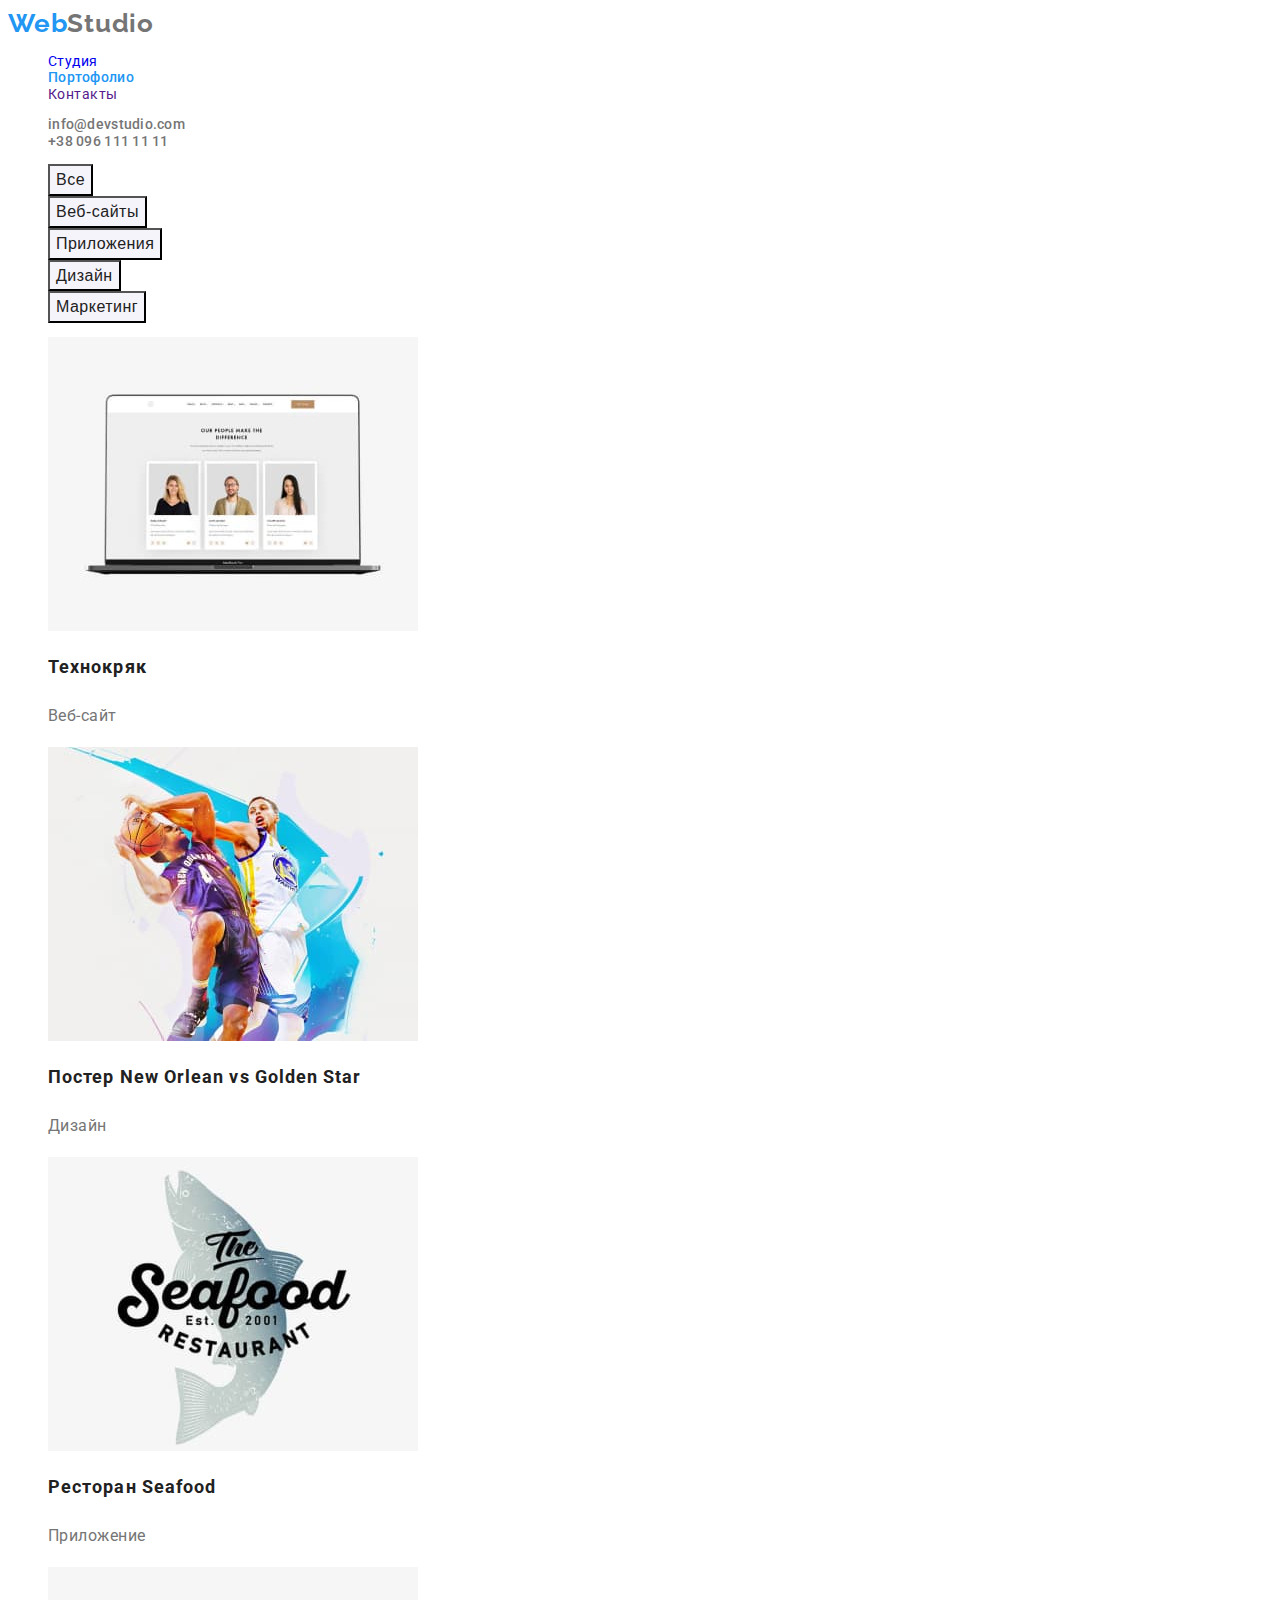
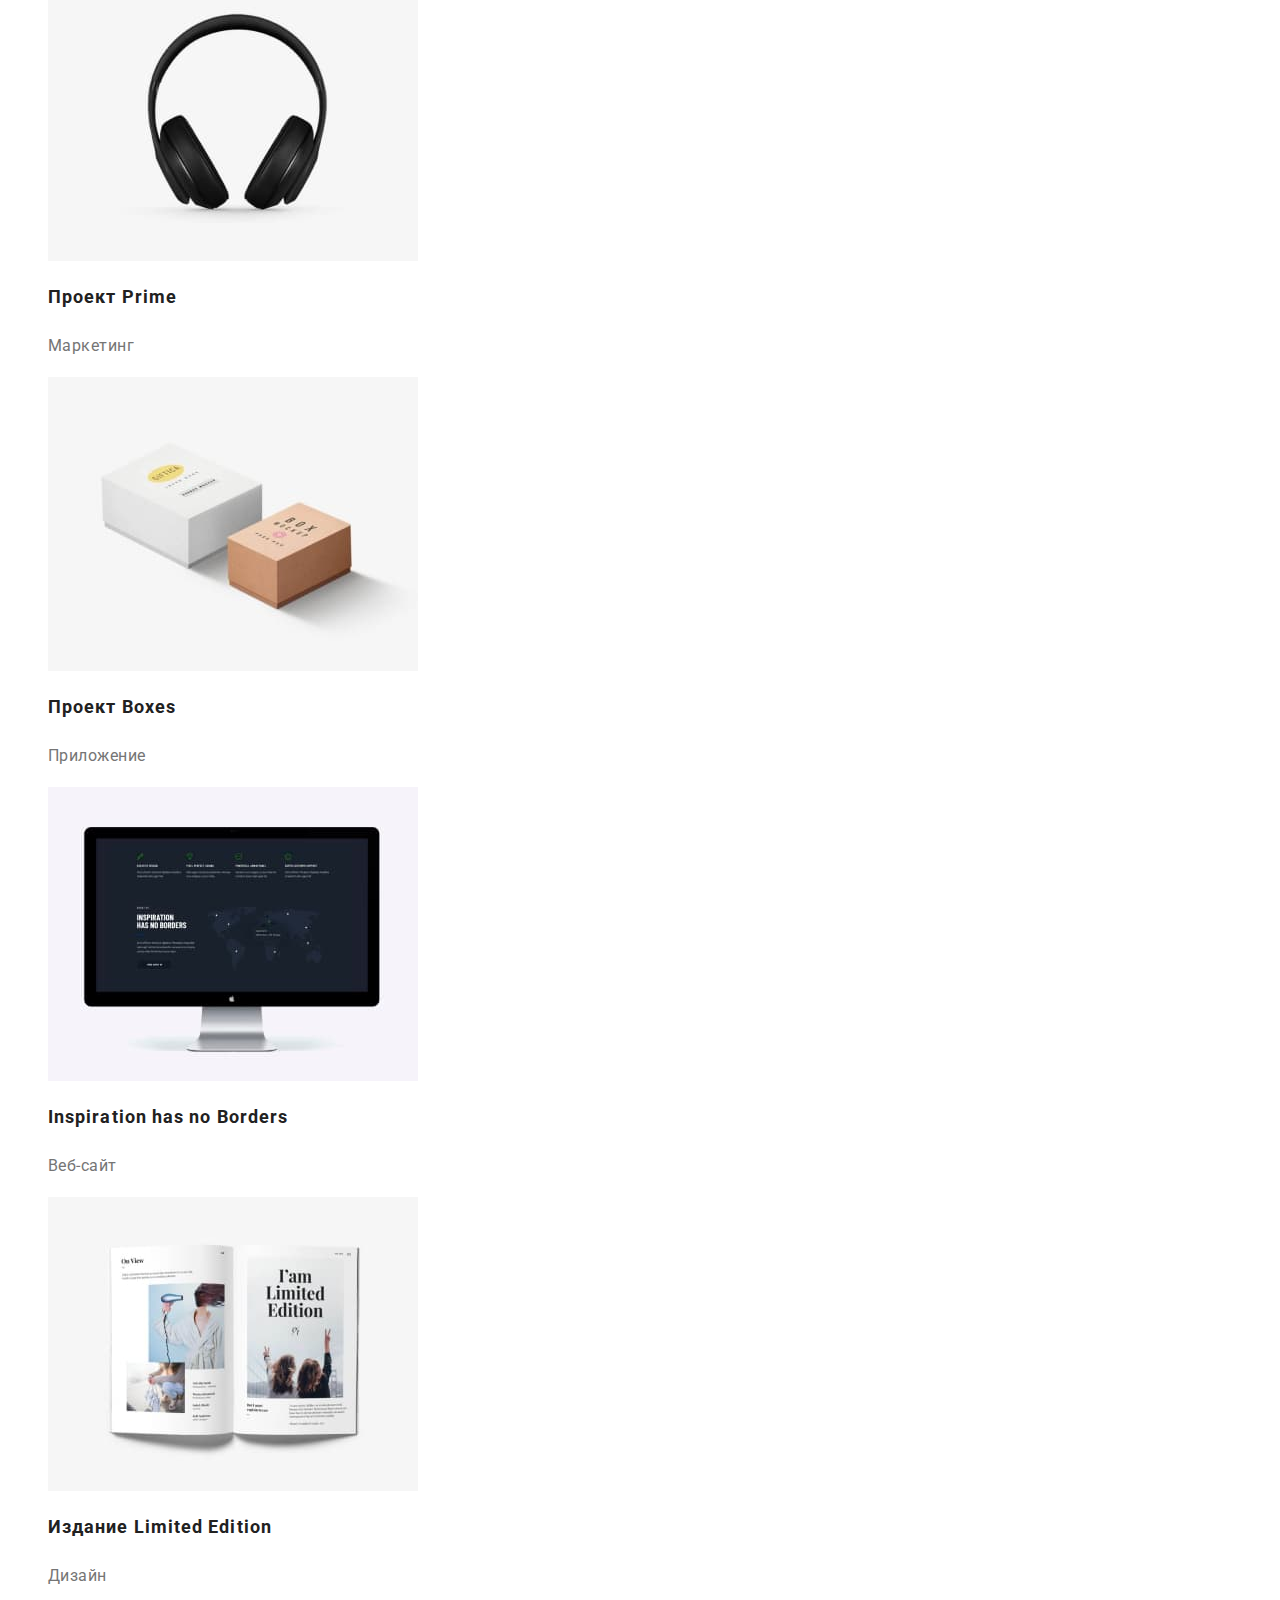
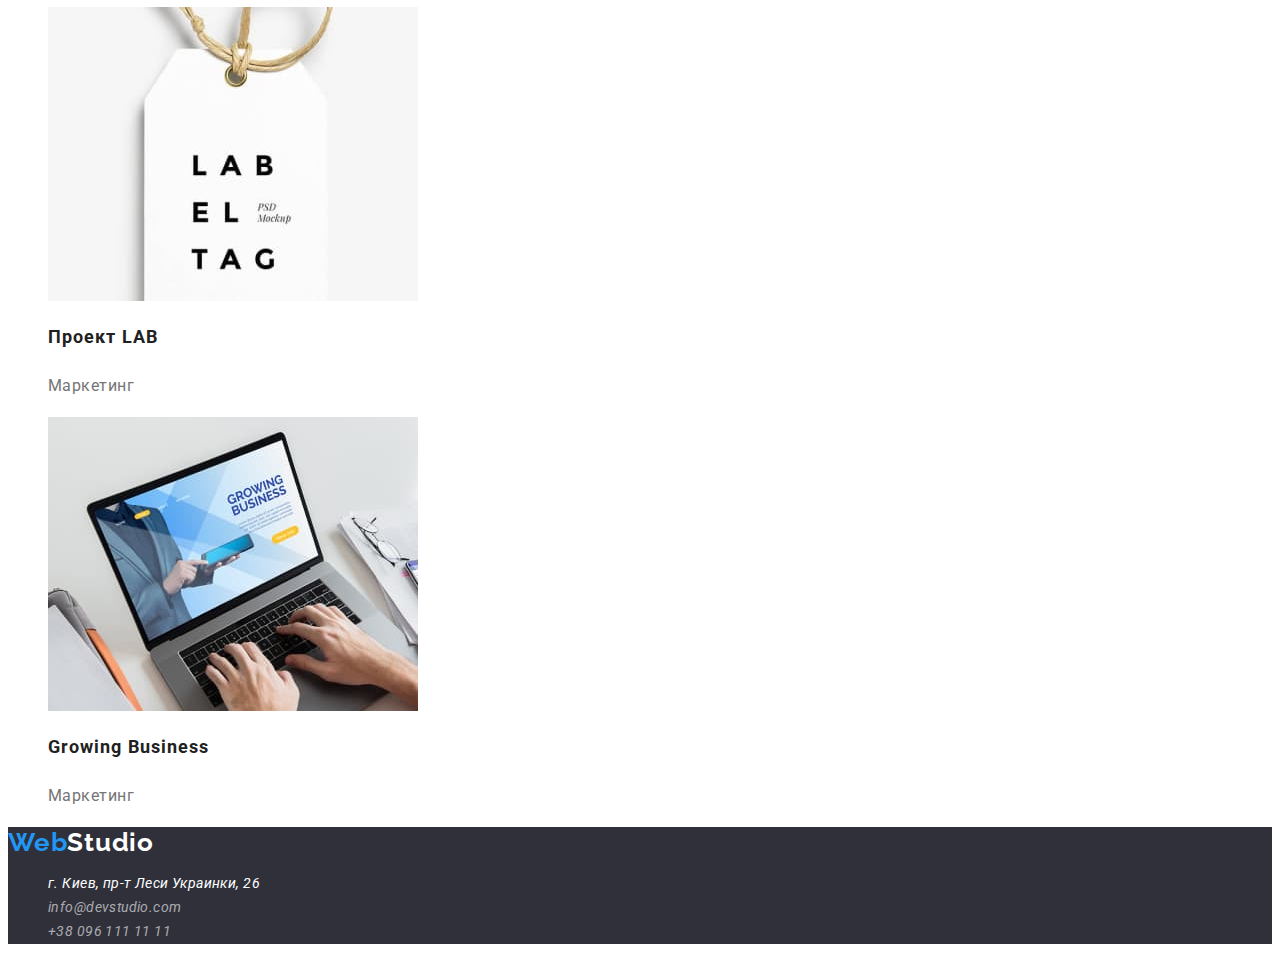
==== commit 29bc92cb: "Исправляет ошибки" ====
--- a/portfolio.html
+++ b/portfolio.html
@@ -8,27 +8,28 @@
         <link 
             href="https://fonts.googleapis.com/css2?family=Raleway:wght@700&family=Roboto:wght@400;500;700;900&display=swap" 
             rel="stylesheet"/>
-        <link rel="stylesheet" href="./css/common.css"/>
         <link rel="stylesheet" href="./css/main.css"/>
     </head>
     <body>
         <!-- Шапка сайта -->
         <header class="page-header">
         <nav>
-            <a href="./index.html" class="logo">WebStudio </a>
+            <a href="./index.html" class="logo link"><span class="accent">Web</span>Studio</a>
             <ul class="site-nav list">
             <li><a href="./index.html" class="link">Студия</a></li>
             <li><a href="./portfolio.html" class="link-current">Портофолио</a></li>
             <li><a href="" class="link">Контакты</a></li>
             </ul>
         </nav>
-        <a href="mailto:info@devstudio.com" class="contact">info@devstudio.com</a>
-        <a href="tel:+380961111111" class="contact">+38 096 111 11 11</a>
+            <ul class="contact-list list">
+            <li><a href="mailto:info@devstudio.com" class="contact">info@devstudio.com</a></li>
+            <li><a href="tel:+380961111111" class="contact">+38 096 111 11 11</a></li>
+            </ul>
         </header>
         <main>
         <!-- Фильтры -->
         <section class="filter">
-            <h1 hidden class="filter-title"> Фильтры</h1>
+            <h1 class="visually-hidden"> Фильтры</h1>
             <ul class="site-nav list">
             <li>
                 <button type="button" class="style-filter">Все</button>
@@ -46,67 +47,67 @@
                 <button type="button" class="style-filter">Маркетинг</button>
             </li>  
             </ul>
-            <h2 hidden class="section-title">Примеры работ</h2>
             <ul class="examples list">
             <li>
-                <a href class="link"> 
+                <a href="" class="examples-link link"> 
                     <img src="./img/img1.jpg" alt="Технокряк" width="370" />
-                    <h3 class="title">Технокряк</h3>
+                    <h2 class="title">Технокряк</h2>
                     <p class="text">Веб-сайт</p>
                 </a>
             </li>
             <li>
-                <a href class="link">
-                    <img src="./img/img(2).jpg" alt="Постер New Orlean vs Golden Star" width="370" />
-                    <h3 class="title">Постер New Orlean vs Golden Star</h3>
+                <a href="" class="examples-link link">
+                    <img src="./img/img2.jpg" alt="Постер New Orlean vs Golden Star" width="370" />
+                    <h2 class="title">Постер New Orlean vs Golden Star</h2>
                     <p class="text">Дизайн</p>
                 </a>
             </li>
             <li>
-                <a href class="link">
-                    <img src="./img/img(3).jpg" alt="Ресторан Seafood" width="370" />
-                    <h3 class="title">Ресторан Seafood</h3>
+                <a href="" class="examples-link link">
+                    <img src="./img/img3.jpg" alt="Ресторан Seafood" width="370" />
+                    <h2 class="title">Ресторан Seafood</h2>
                     <p class="text">Приложение</p>
                 </a>
             </li>
             <li>
-                <a href class="link">
-                    <img src="./img/img(4).jpg" alt="Проект Prime" width="370" />
-                    <h3 class="title">Проект Prime</h3>
+                <a href="" class="examples-link link">
+                    <img src="./img/img4.jpg" alt="Проект Prime" width="370" />
+                    <h2 class="title">Проект Prime</h2>
                     <p class="text">Маркетинг</p>
+                </a>
             </li>
             <li>
-                <a href class="link">
-                    <img src="./img/img(5).jpg" alt="Проект Boxes" width="370" />
-                    <h3 class="title">Проект Boxes</h3>
+                <a href="" class="examples-link link">
+                    <img src="./img/img5.jpg" alt="Проект Boxes" width="370" />
+                    <h2 class="title">Проект Boxes</h2>
                     <p class="text">Приложение</p>
                 </a>
             </li>
             <li>
-                <a href class="link">
-                    <img src="./img/img(6).jpg" alt="Inspiration has no Borders" width="370" />
-                    <h3 lang="en" class="title">Inspiration has no Borders</h3>
+                <a href="" class="examples-link link">
+                    <img src="./img/img6.jpg" alt="Inspiration has no Borders" width="370" />
+                    <h2 lang="en" class="title">Inspiration has no Borders</h2>
                     <p class="text">Веб-сайт</p>
                 </a>
             </li>
             <li>
-                <a href class="link">
-                    <img src="./img/img(7).jpg" alt="Издание Limited Edition" width="370" />
-                    <h3 class="title">Издание Limited Edition</h3>
+                <a href="" class="examples-link link">
+                    <img src="./img/img7.jpg" alt="Издание Limited Edition" width="370" />
+                    <h2 class="title">Издание Limited Edition</h2>
                     <p class="text">Дизайн</p>
                 </a>
             </li>
             <li>
-                <a href class="link">
-                    <img src="./img/img(8).jpg" alt="Проект LAB" width="370" />
-                    <h3 class="title">Проект LAB</h3>
+                <a href="" class="examples-link link">
+                    <img src="./img/img8.jpg" alt="Проект LAB" width="370" />
+                    <h2 class="title">Проект LAB</h2>
                     <p class="text">Маркетинг</p>
                 </a>
             </li>
             <li>
-                <a href class="link">
-                    <img src="./img/img(9).jpg" alt="Growing Business" width="370" />
-                    <h3 lang="en" class="title">Growing Business</h3>
+                <a href="" class="examples-link link">
+                    <img src="./img/img9.jpg" alt="Growing Business" width="370" />
+                    <h2 lang="en" class="title">Growing Business</h2>
                     <p class="text">Маркетинг</p>
                 </a>
             </li>
@@ -114,13 +115,13 @@
         </section>
         </main>
         <footer class="address " >
-        <a href="./index.html" class="logo"><span class="accent">Web</span>Studio </a>
+        <a href="./index.html" class="logo link"><span class="accent">Web</span>Studio </a>
         <address>
             <ul class="address-link list">
             <li>
-                <a href="https://goo.gl/maps/2pZtaWLYkU5cPGeF8" target="_blank" rel="noopener,noindex,nofollow" class="direct">г. Киев, пр-т Леси Украинки, 26</a>
+                <a href="https://goo.gl/maps/2pZtaWLYkU5cPGeF8" target="_blank" rel="noopener,noindex,nofollow" class="address-direct">г. Киев, пр-т Леси Украинки, 26</a>
             </li>
-            <li>    
+            <li>
                 <a href="mailto:info@devstudio.com" class="direct">info@devstudio.com</a>
             </li>
             <li>    
--- a/css/main.css
+++ b/css/main.css
@@ -1,28 +1,57 @@
-/* цвет шапки #212121; */
-
-/* цвет контактов #757575 */
-
-/* цвет героя #FFFFFF */
-
-/*  цвет заголовков #212121 */
-
-/*  цвет текста #757575 */
-
-/* Футер адрес #FFFFFF */
-
-/* Футер контакты rgba(255, 255, 255, 0.6) */
-
-/* цвет фона  #FFFFFF */
-
-/* цвет фона заголовка #2F303A */
-
-/* вторичный цвет фона #F5F4FA */
-
-/* цвет футера #2F303A */
-/* Стили для Студия */
+:root{
+    --primary-text-color:#757575;
+    --title-text-color:#212121;
+    --accent-color:#2196F3;
+    --primary-white-color:#FFFFFF;
+    --logo-color:#000000;
+    --bg-color:#2F303A;
+    --second-fon-color:#F5F4FA;
+    --direct-color:rgba(255, 255, 255, 0.6);
+
+
+}
+body{
+    background-color:var(--primary-white-color) ;
+    color:var( --primary-text-color) ;
+    font-family: Roboto,sans-serif;
+    font-size:14px;
+    letter-spacing: 0.03em; 
+}
+
+/* Logo */
+.logo {
+    color:var(--logo-colo); 
+    font-family: Raleway;
+    font-size: 26px;
+    font-weight: 700;
+    line-height: 1.19;
+    letter-spacing: 0.03em;
+}
+.logo .accent{
+    color:var(--accent-color) ;
+}
+
+/* Site nav */
+
+.site-nav .link-page,.site-nav .link-current {
+    color: var( --title-text-color);
+    font-size: 14px;
+    font-weight: 500;
+    line-height: 1.14;
+    letter-spacing: 0.02em;
+    text-decoration: none;
+}
+.site-nav .link-page:hover , 
+.site-nav .link-page:focus{
+    color: var(--accent-color);
+}
+.site-nav .link-current {
+    color: var(--accent-color);
+}
 .list {
     list-style: none;  
  }
+
 /* Contact */
 .contact {
     color: var( --primary-text-color);
@@ -39,9 +68,11 @@
 }
 
 /* Hero */
+.hero{
+    background-color:var(--bg-color);
+}
 .hero-title {
-    background-color: #2F303A ;
-    color: #FFFFFF ;
+    color:var(--primary-white-color);
 
     font-size: 44px;
     font-weight: 900;
@@ -51,7 +82,7 @@
 }
 /* Section */
 .section-group{
-    background-color:#F5F4FA ;
+    background-color:var(--second-fon-color);
 }
 .section-title {
     color:var( --title-text-color) ;
@@ -63,6 +94,18 @@
     letter-spacing: 0.03em;
 }
 /* Principles */
+.visually-hidden{
+    position:absolute;
+    white-space: nowrap;
+    width:1px;
+    height:1px;
+    overflow:hidden;
+    border: 0;
+    padding: 0;
+    clip: rect(0 0 0 0);
+    clip-path: inset(50%);
+    margin: -1px;
+}
 .principles .title {
     color:var( --title-text-color) ;
 
@@ -95,23 +138,25 @@
     text-align: center;
     letter-spacing: 0.03em;
 }
+.link {
+    text-decoration: none;
+}
 /* Button */
 .button {
     background-color:var(--accent-color);
-    color:#F5F4FA ;
+    color:var(--second-fon-color);
 
     font-style: normal;
     font-weight: 700;
     font-size: 16px;
     line-height: 1.88;
-    display: flex;
-    align-items: center;
-    text-align: center;
     letter-spacing: 0.06em;
+    cursor: pointer;
 }
 /* Footer */
 .address{
-    background-color: #2F303A;
+    background-color:var(--bg-color);
+    font-style: normal;
 }
 .address .logo{
     color:var(--primary-white-color) ;
@@ -119,8 +164,18 @@
 .address .logo.accent  {
     color:var(--accent-color)
 }
+.address-direct{
+    color:var(--primary-white-color);
+
+    font-weight: 400;
+    font-size: 14px;
+    line-height: 1.71;
+    letter-spacing: 0.03em;
+    text-decoration: none;
+}
+
 .direct{
-    color: rgba(255, 255, 255, 0.6);
+    color:var(--direct-color);
 
     font-weight: 400;
     font-size: 14px;
@@ -133,11 +188,9 @@
     color:var(--accent-color) 
 }
 
-
-
 /* Стили для Портофолио" */
 .style-filter {
-    background-color: #F5F4FA;
+    background-color:var(--second-fon-color);
     color:var( --title-text-color) ;
 
     font-weight: 500;
@@ -145,6 +198,7 @@
     line-height: 1.62;
     text-align: center;
     letter-spacing: 0.03em;
+    cursor: pointer;
 }
 .style-filter:hover,
 .style-filter:focus {
@@ -159,7 +213,6 @@
     font-size: 18px;
     line-height: 2.0;
     letter-spacing: 0.06em;
-    text-decoration: none;
 }
 .examples .text { 
     color:var(--primary-text-color) ;
@@ -168,9 +221,7 @@
     font-size: 16px;
     line-height: 1.88;
     letter-spacing: 0.03em;
-    text-decoration: none;
-}
-.examples .link {
+}
+.examples-link{
     color:var(--title-text-color) ;
-    text-decoration: none;
-}
+}
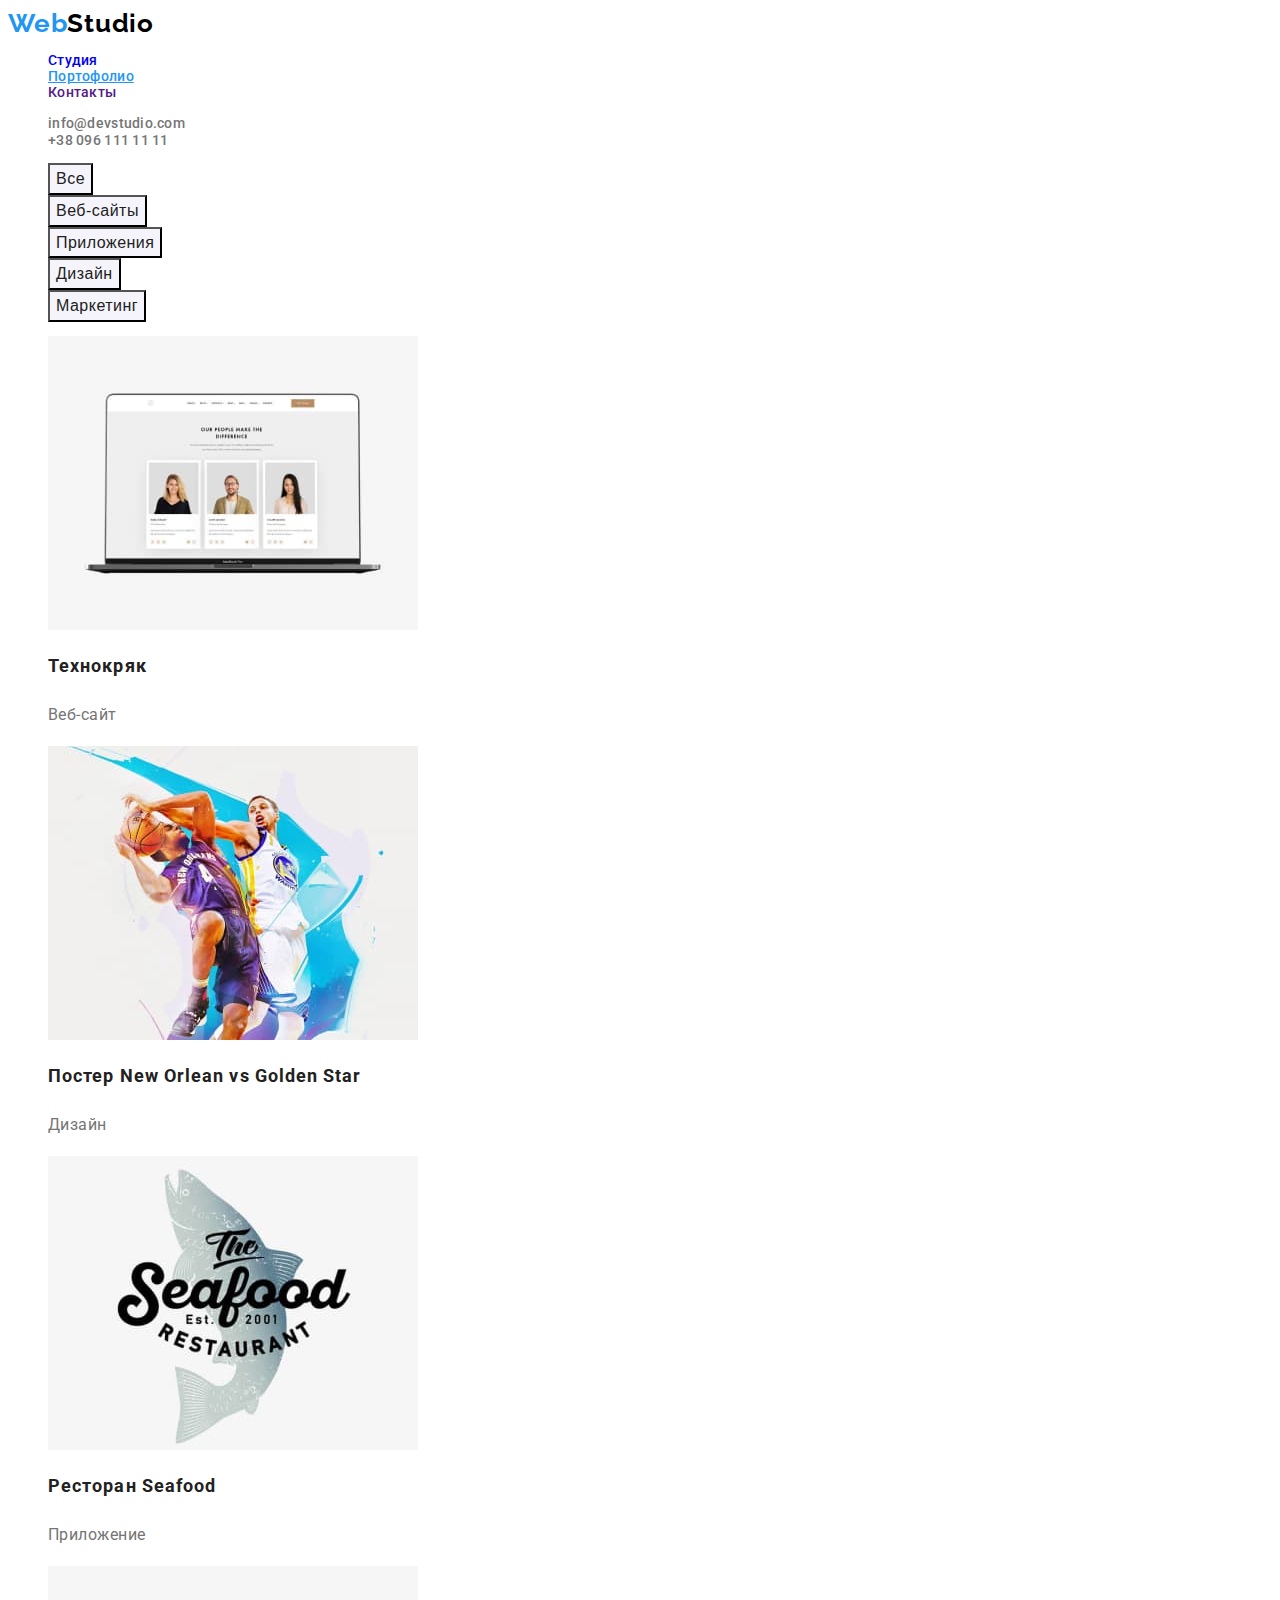
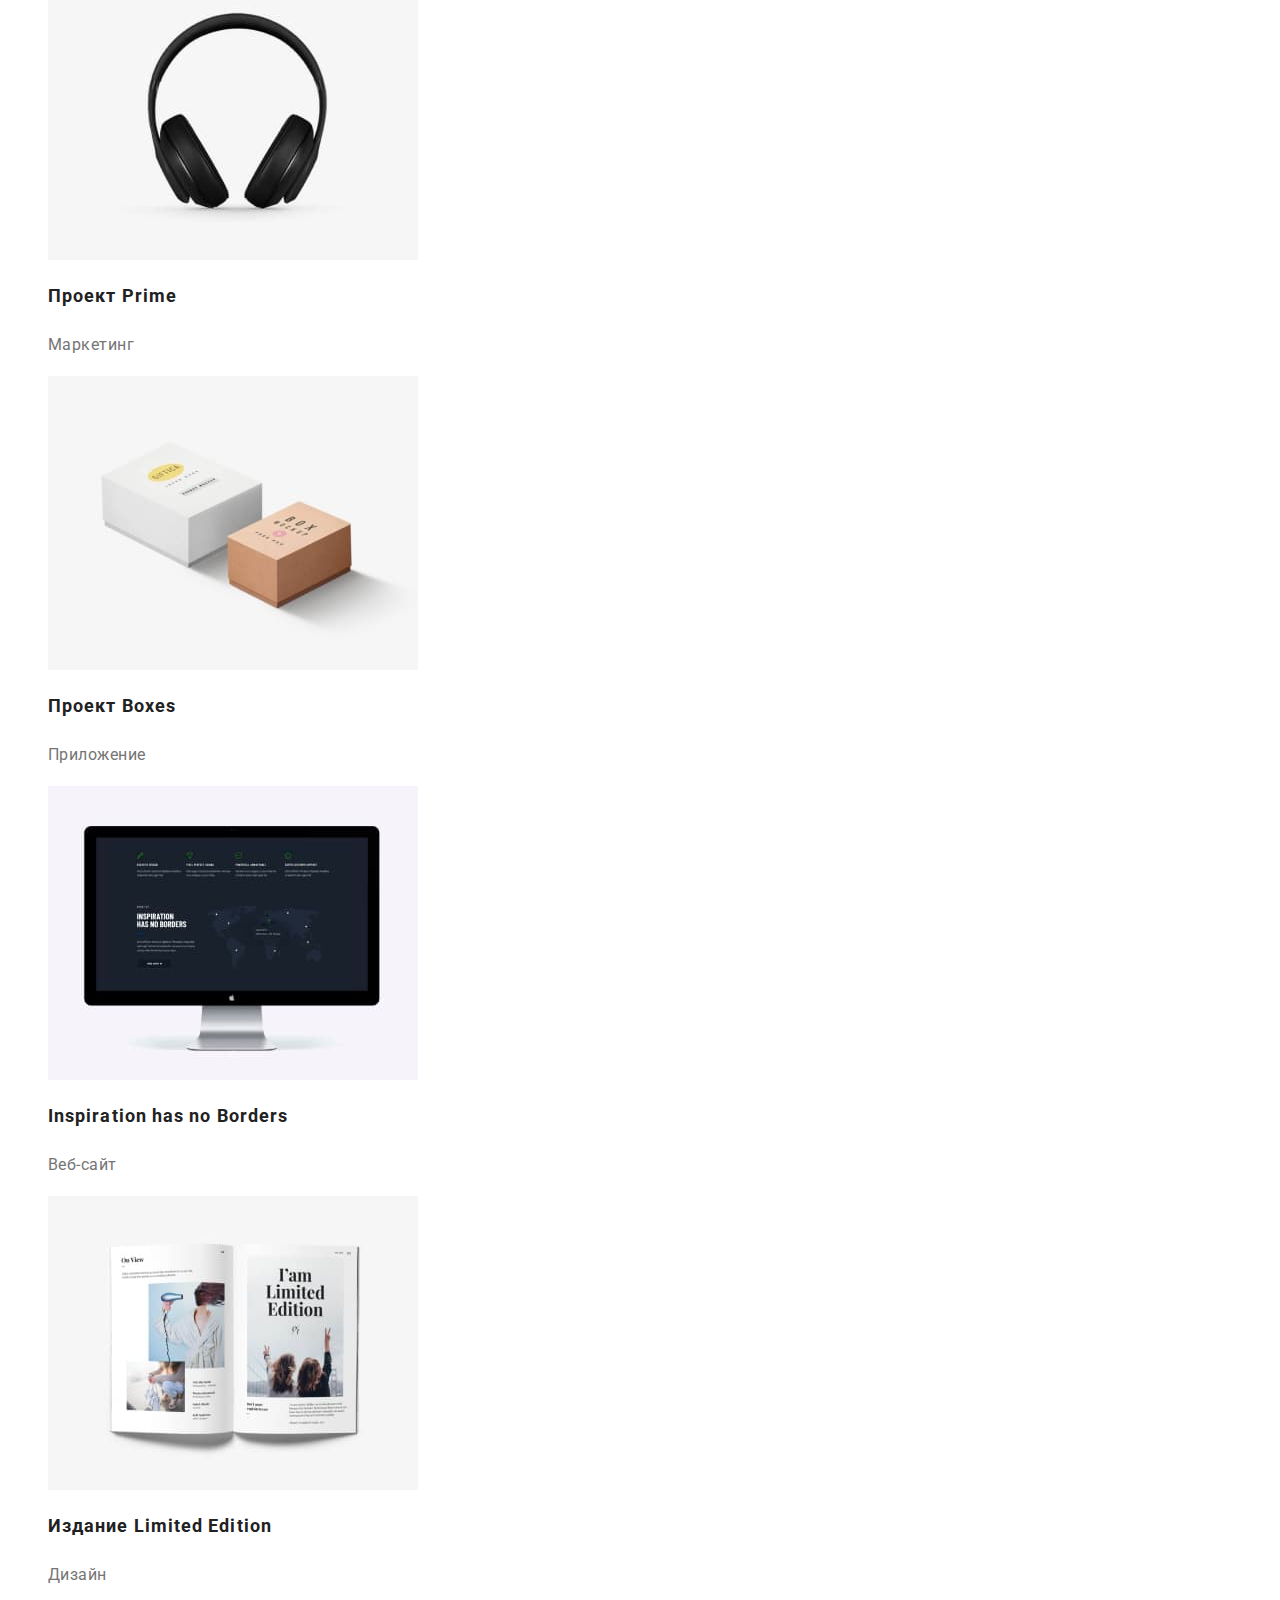
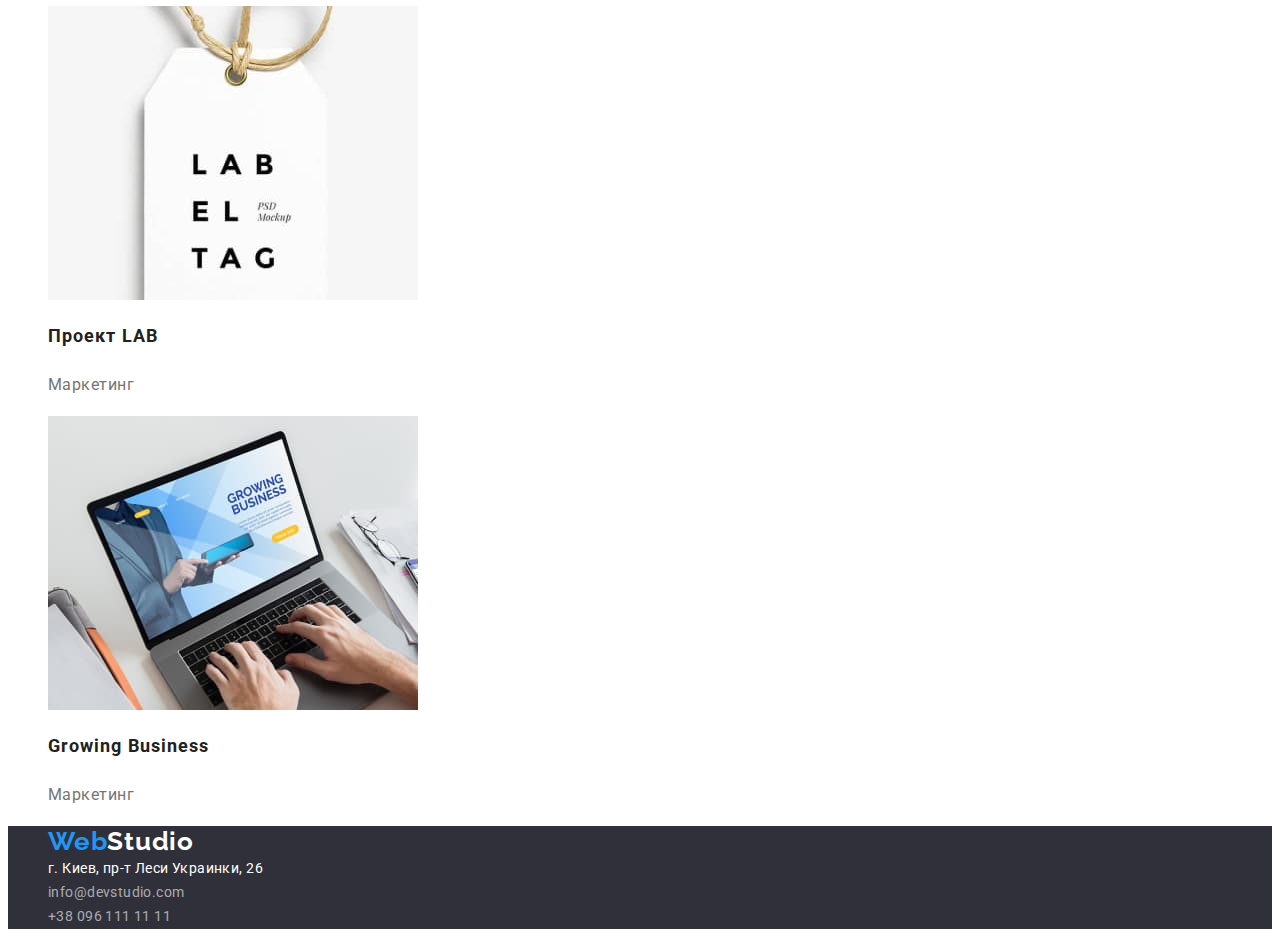
==== commit 72e9a128: "Исправление" ====
--- a/portfolio.html
+++ b/portfolio.html
@@ -115,20 +115,22 @@
         </section>
         </main>
         <footer class="address " >
-        <a href="./index.html" class="logo link"><span class="accent">Web</span>Studio </a>
         <address>
             <ul class="address-link list">
             <li>
-                <a href="https://goo.gl/maps/2pZtaWLYkU5cPGeF8" target="_blank" rel="noopener,noindex,nofollow" class="address-direct">г. Киев, пр-т Леси Украинки, 26</a>
+                <a href="./index.html" class="logo link"><span class="accent">Web</span>Studio </a>
             </li>
             <li>
+                <a href="https://goo.gl/maps/2pZtaWLYkU5cPGeF8" target="_blank" rel="noopener,noindex,nofollow" class="address-direct link">г. Киев, пр-т Леси Украинки, 26</a>
+            </li>
+            <li>    
                 <a href="mailto:info@devstudio.com" class="direct">info@devstudio.com</a>
             </li>
             <li>    
                 <a href="tel:+380961111111" class="direct">+38 096 111 11 11</a>
             </li>
             </ul>
-        </address>
+            </address>
         </footer>
     </body>
     </html>--- a/css/main.css
+++ b/css/main.css
@@ -7,8 +7,6 @@
     --bg-color:#2F303A;
     --second-fon-color:#F5F4FA;
     --direct-color:rgba(255, 255, 255, 0.6);
-
-
 }
 body{
     background-color:var(--primary-white-color) ;
@@ -17,11 +15,15 @@
     font-size:14px;
     letter-spacing: 0.03em; 
 }
-
+address{
+    background-color:var(--bg-color);
+    font-style: normal;
+}
 /* Logo */
+
 .logo {
-    color:var(--logo-colo); 
-    font-family: Raleway;
+    color:var(--logo-color); 
+    font-family: Raleway,sans-serif;
     font-size: 26px;
     font-weight: 700;
     line-height: 1.19;
@@ -32,9 +34,20 @@
 }
 
 /* Site nav */
-
-.site-nav .link-page,.site-nav .link-current {
+.site-nav{
     color: var( --title-text-color);
+
+    font-family: Roboto;
+    font-size: 14px;
+    font-weight: 500;
+    line-height: 1.14;
+    letter-spacing: 0.02em;
+    text-decoration: none;
+}
+.site-nav .link-page {
+    color: var( --title-text-color);
+
+    font-family: Roboto;
     font-size: 14px;
     font-weight: 500;
     line-height: 1.14;
@@ -79,6 +92,7 @@
     line-height: 1.36;
     letter-spacing: 0.06em;
     text-align: center;
+    text-transform: uppercase;
 }
 /* Section */
 .section-group{
@@ -145,7 +159,8 @@
 .button {
     background-color:var(--accent-color);
     color:var(--second-fon-color);
-
+    
+    font-family: inherit;
     font-style: normal;
     font-weight: 700;
     font-size: 16px;
@@ -158,10 +173,11 @@
     background-color:var(--bg-color);
     font-style: normal;
 }
-.address .logo{
+
+.address-link .logo{
     color:var(--primary-white-color) ;
 }
-.address .logo.accent  {
+.address-linl .logo.accent  {
     color:var(--accent-color)
 }
 .address-direct{
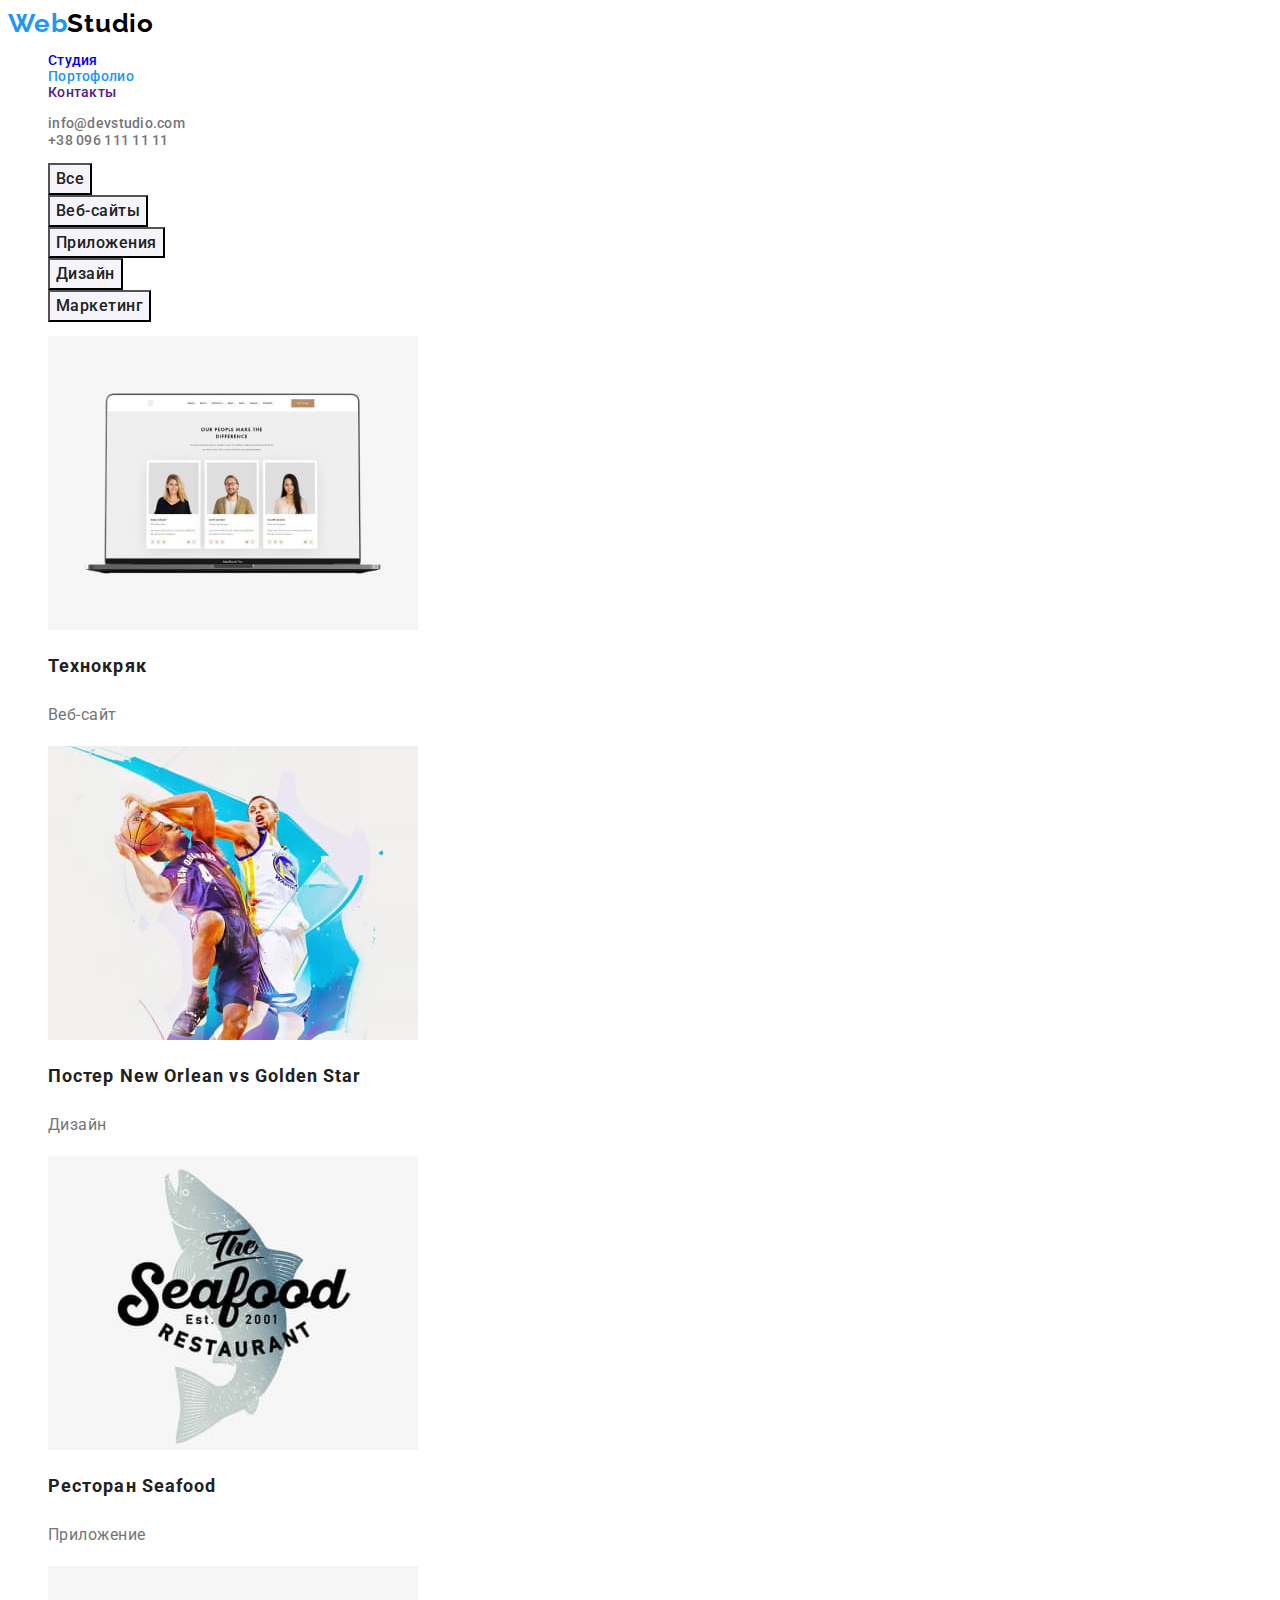
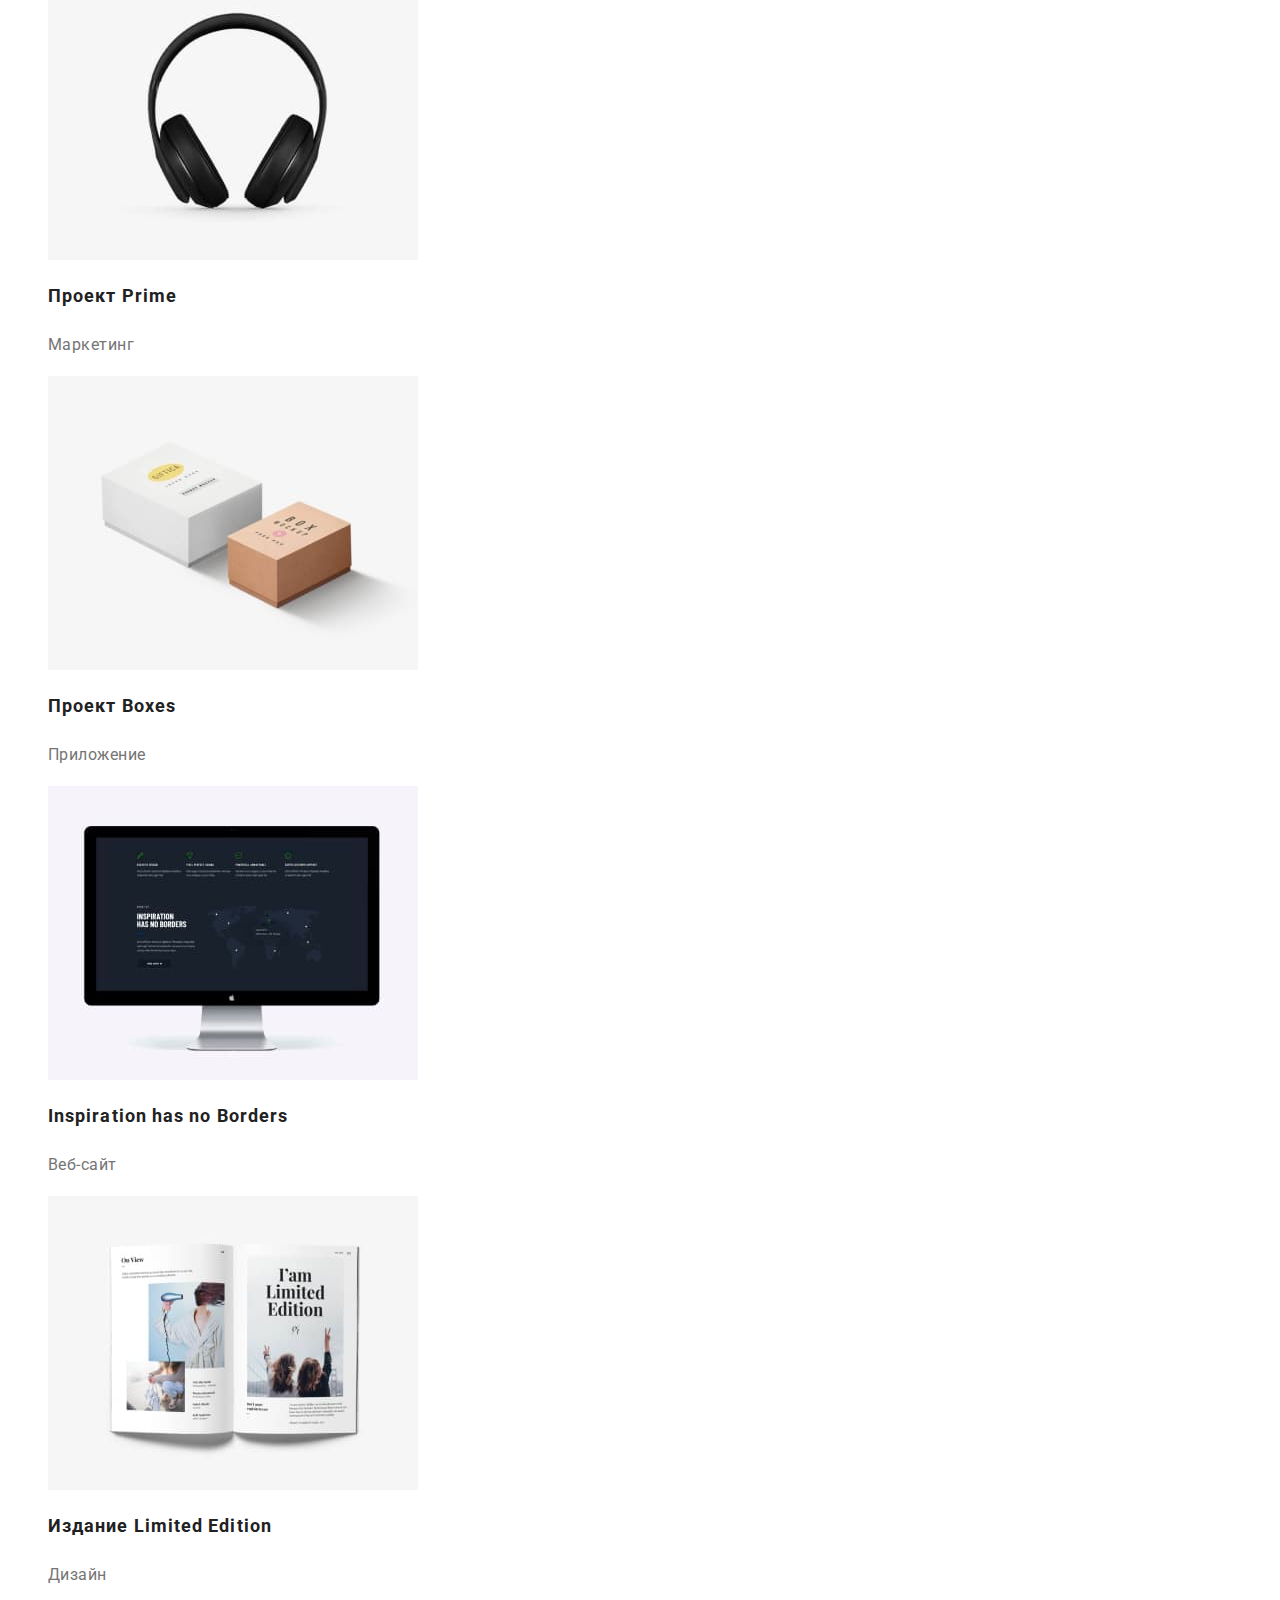
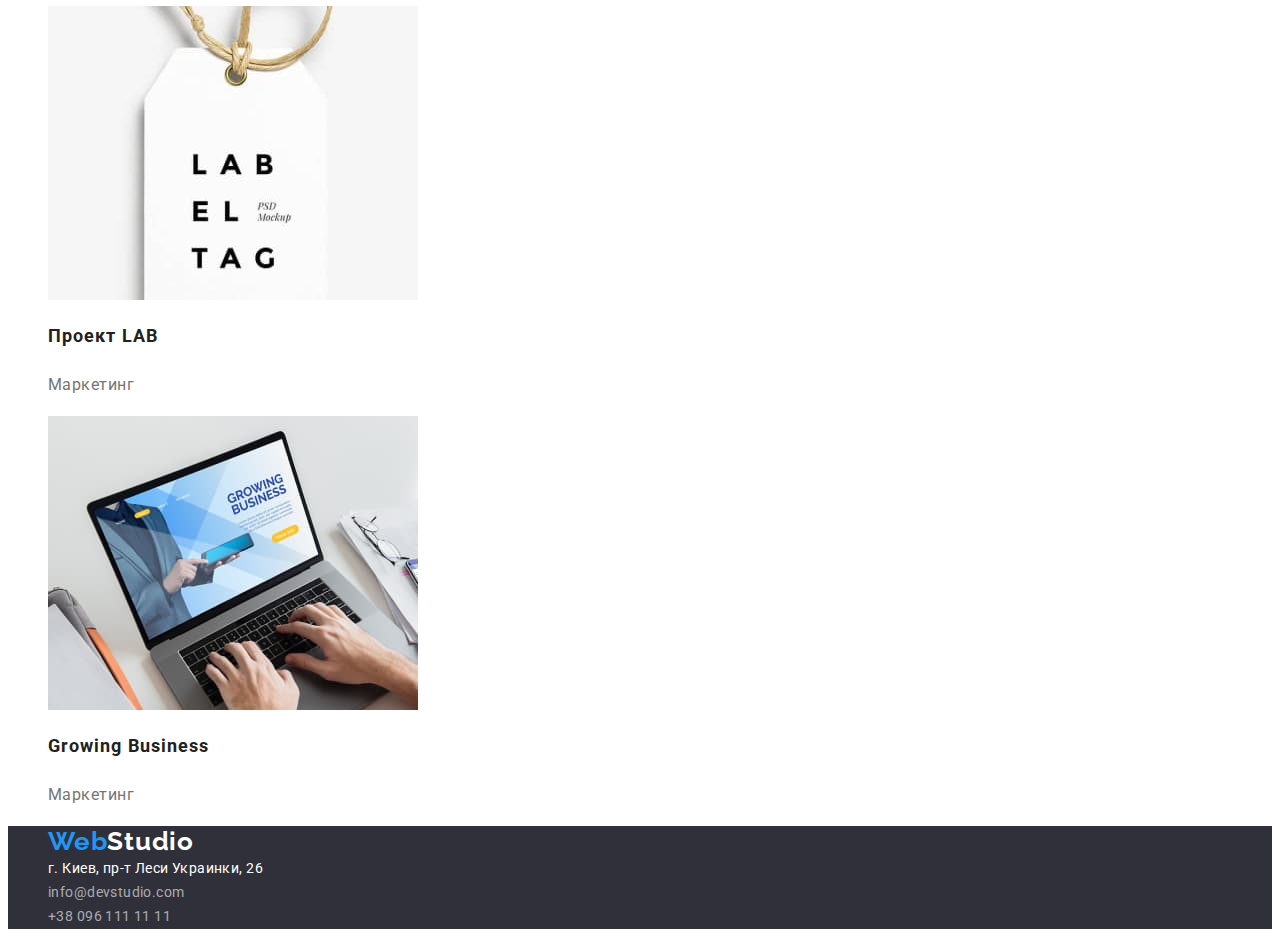
==== commit fd21f2ee: "Исправляет footer" ====
--- a/portfolio.html
+++ b/portfolio.html
@@ -16,9 +16,9 @@
         <nav>
             <a href="./index.html" class="logo link"><span class="accent">Web</span>Studio</a>
             <ul class="site-nav list">
-            <li><a href="./index.html" class="link">Студия</a></li>
-            <li><a href="./portfolio.html" class="link-current">Портофолио</a></li>
-            <li><a href="" class="link">Контакты</a></li>
+            <li><a href="./index.html" class="link-page link">Студия</a></li>
+            <li><a href="./portfolio.html" class="link-current link">Портофолио</a></li>
+            <li><a href="" class="link-page link">Контакты</a></li>
             </ul>
         </nav>
             <ul class="contact-list list">
--- a/css/main.css
+++ b/css/main.css
@@ -8,6 +8,7 @@
     --second-fon-color:#F5F4FA;
     --direct-color:rgba(255, 255, 255, 0.6);
 }
+
 body{
     background-color:var(--primary-white-color) ;
     color:var( --primary-text-color) ;
@@ -15,10 +16,19 @@
     font-size:14px;
     letter-spacing: 0.03em; 
 }
+
 address{
-    background-color:var(--bg-color);
     font-style: normal;
 }
+
+.list {
+    list-style: none;  
+ }
+
+ .link {
+    text-decoration: none;
+}
+
 /* Logo */
 
 .logo {
@@ -29,11 +39,13 @@
     line-height: 1.19;
     letter-spacing: 0.03em;
 }
+
 .logo .accent{
     color:var(--accent-color) ;
 }
 
 /* Site nav */
+
 .site-nav{
     color: var( --title-text-color);
 
@@ -44,26 +56,15 @@
     letter-spacing: 0.02em;
     text-decoration: none;
 }
-.site-nav .link-page {
-    color: var( --title-text-color);
-
-    font-family: Roboto;
-    font-size: 14px;
-    font-weight: 500;
-    line-height: 1.14;
-    letter-spacing: 0.02em;
-    text-decoration: none;
-}
+
 .site-nav .link-page:hover , 
-.site-nav .link-page:focus{
+.site-nav .link-page:focus {
     color: var(--accent-color);
 }
 .site-nav .link-current {
     color: var(--accent-color);
 }
-.list {
-    list-style: none;  
- }
+
 
 /* Contact */
 .contact {
@@ -81,9 +82,11 @@
 }
 
 /* Hero */
+
 .hero{
     background-color:var(--bg-color);
 }
+
 .hero-title {
     color:var(--primary-white-color);
 
@@ -94,10 +97,13 @@
     text-align: center;
     text-transform: uppercase;
 }
+
 /* Section */
+
 .section-group{
     background-color:var(--second-fon-color);
 }
+
 .section-title {
     color:var( --title-text-color) ;
 
@@ -107,7 +113,9 @@
     text-align: center;
     letter-spacing: 0.03em;
 }
+
 /* Principles */
+
 .visually-hidden{
     position:absolute;
     white-space: nowrap;
@@ -120,6 +128,7 @@
     clip-path: inset(50%);
     margin: -1px;
 }
+
 .principles .title {
     color:var( --title-text-color) ;
 
@@ -129,13 +138,16 @@
     letter-spacing: 0.03em;
     text-transform: uppercase;
 }
+
 .principles .text {
     font-weight: 400;
     font-size: 14px;
     line-height: 1.71;
     letter-spacing: 0.03em;
 }
+
 /* Team */
+
 .team .title {
     color:var(--title-text-color) ;
     
@@ -145,6 +157,7 @@
     text-align: center;
     letter-spacing: 0.03em;
 }
+
 .team .text {
     font-weight: 400;
     font-size: 16px;
@@ -152,10 +165,9 @@
     text-align: center;
     letter-spacing: 0.03em;
 }
-.link {
-    text-decoration: none;
-}
+
 /* Button */
+
 .button {
     background-color:var(--accent-color);
     color:var(--second-fon-color);
@@ -168,18 +180,71 @@
     letter-spacing: 0.06em;
     cursor: pointer;
 }
+
+
+/* Стили для Портофолио" */
+
+.style-filter {
+    background-color:var(--second-fon-color);
+    color:var( --title-text-color) ;
+
+    font-family: inherit;
+    font-weight: 500;
+    font-size: 16px;
+    line-height: 1.62;
+    text-align: center;
+    letter-spacing: 0.03em;
+    cursor: pointer;
+}
+
+.style-filter:hover,
+.style-filter:focus {
+    background-color: var(--accent-color);
+    color: var(--primary-white-color);
+}
+
+/* Examples */
+
+.examples .title {
+    color:var(--title-text-color) ;
+
+    font-weight: 700;
+    font-size: 18px;
+    line-height: 2.0;
+    letter-spacing: 0.06em;
+}
+
+.examples .text { 
+    color:var(--primary-text-color) ;
+
+    font-weight: 400;
+    font-size: 16px;
+    line-height: 1.88;
+    letter-spacing: 0.03em;
+}
+
+.examples-link{
+    color:var(--title-text-color) ;
+}
+
 /* Footer */
 .address{
     background-color:var(--bg-color);
     font-style: normal;
 }
 
+.address .logo { 
+    color:var(--primary-white-color);
+} 
+
 .address-link .logo{
     color:var(--primary-white-color) ;
 }
-.address-linl .logo.accent  {
+
+.address-link .logo.accent  {
     color:var(--accent-color)
 }
+
 .address-direct{
     color:var(--primary-white-color);
 
@@ -204,40 +269,3 @@
     color:var(--accent-color) 
 }
 
-/* Стили для Портофолио" */
-.style-filter {
-    background-color:var(--second-fon-color);
-    color:var( --title-text-color) ;
-
-    font-weight: 500;
-    font-size: 16px;
-    line-height: 1.62;
-    text-align: center;
-    letter-spacing: 0.03em;
-    cursor: pointer;
-}
-.style-filter:hover,
-.style-filter:focus {
-    background-color: var(--accent-color);
-    color: var(--primary-white-color);
-}
-/* Examples */
-.examples .title {
-    color:var(--title-text-color) ;
-
-    font-weight: 700;
-    font-size: 18px;
-    line-height: 2.0;
-    letter-spacing: 0.06em;
-}
-.examples .text { 
-    color:var(--primary-text-color) ;
-
-    font-weight: 400;
-    font-size: 16px;
-    line-height: 1.88;
-    letter-spacing: 0.03em;
-}
-.examples-link{
-    color:var(--title-text-color) ;
-}
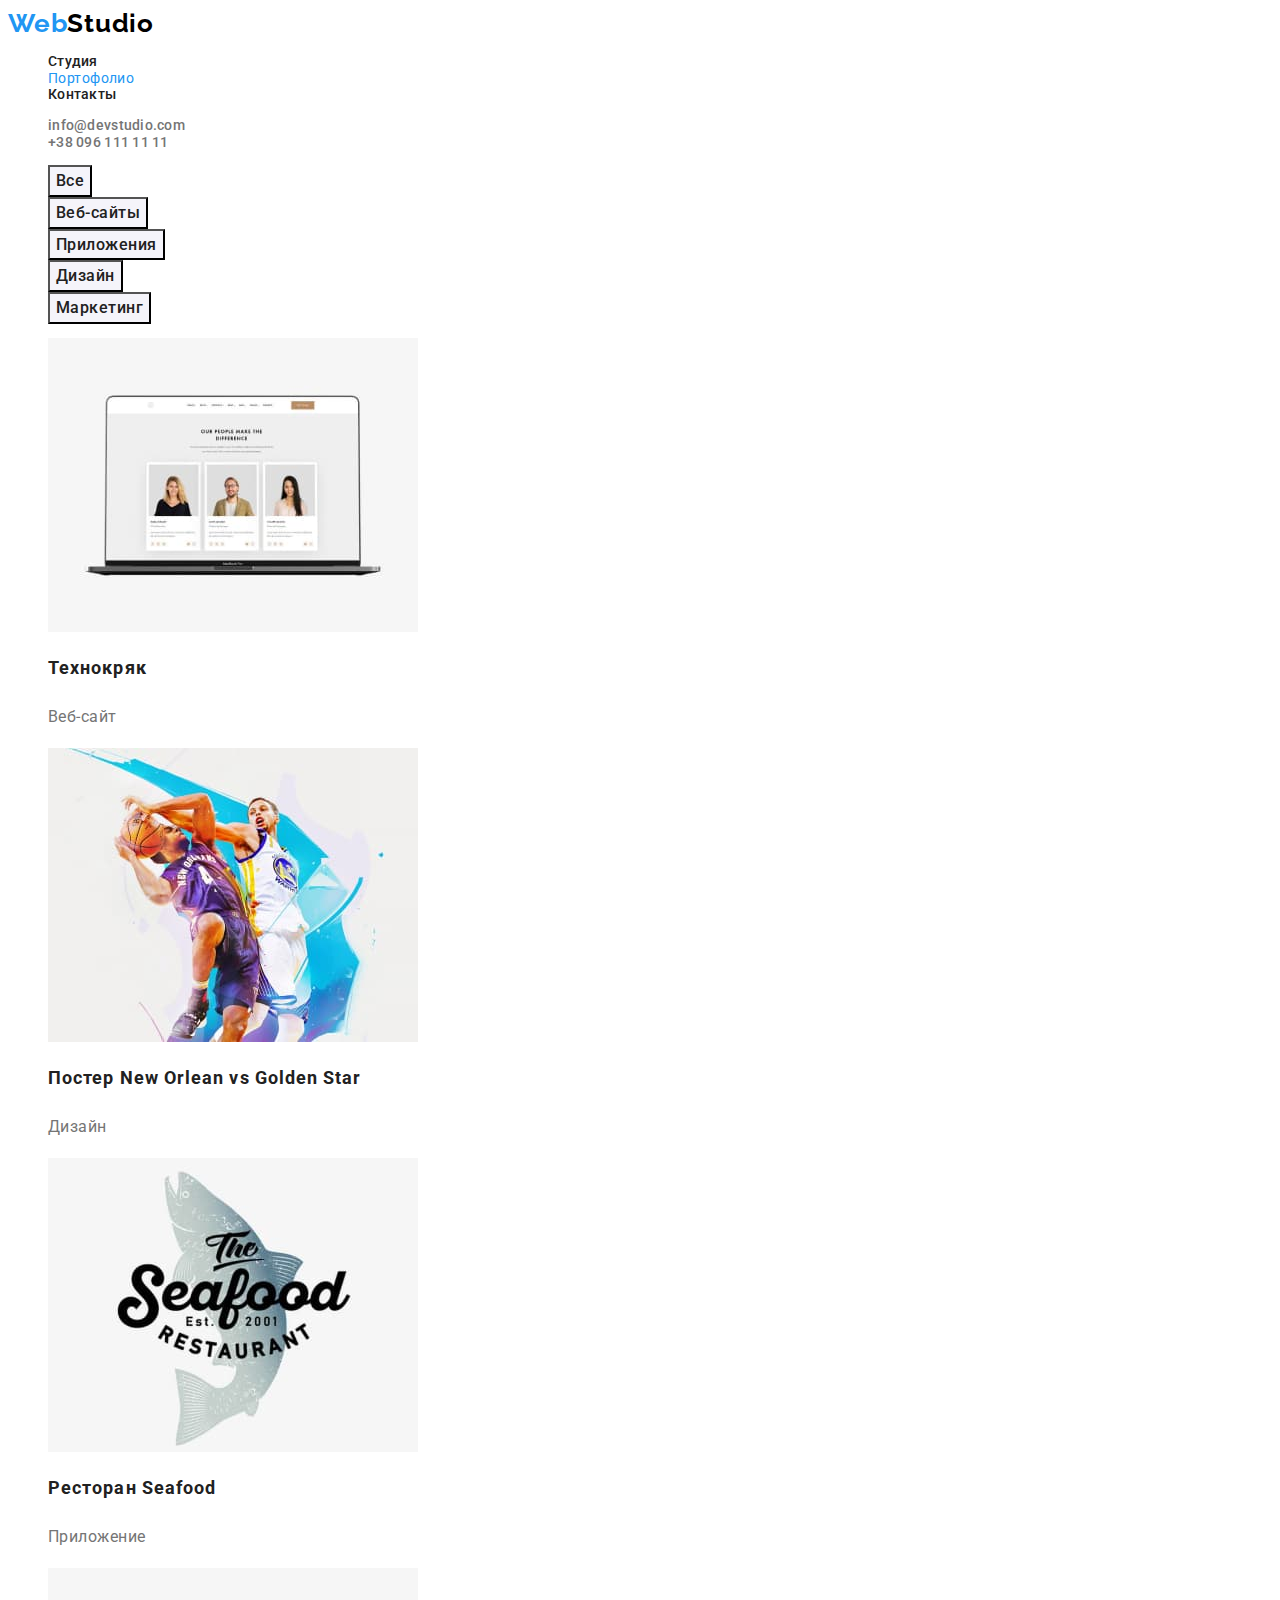
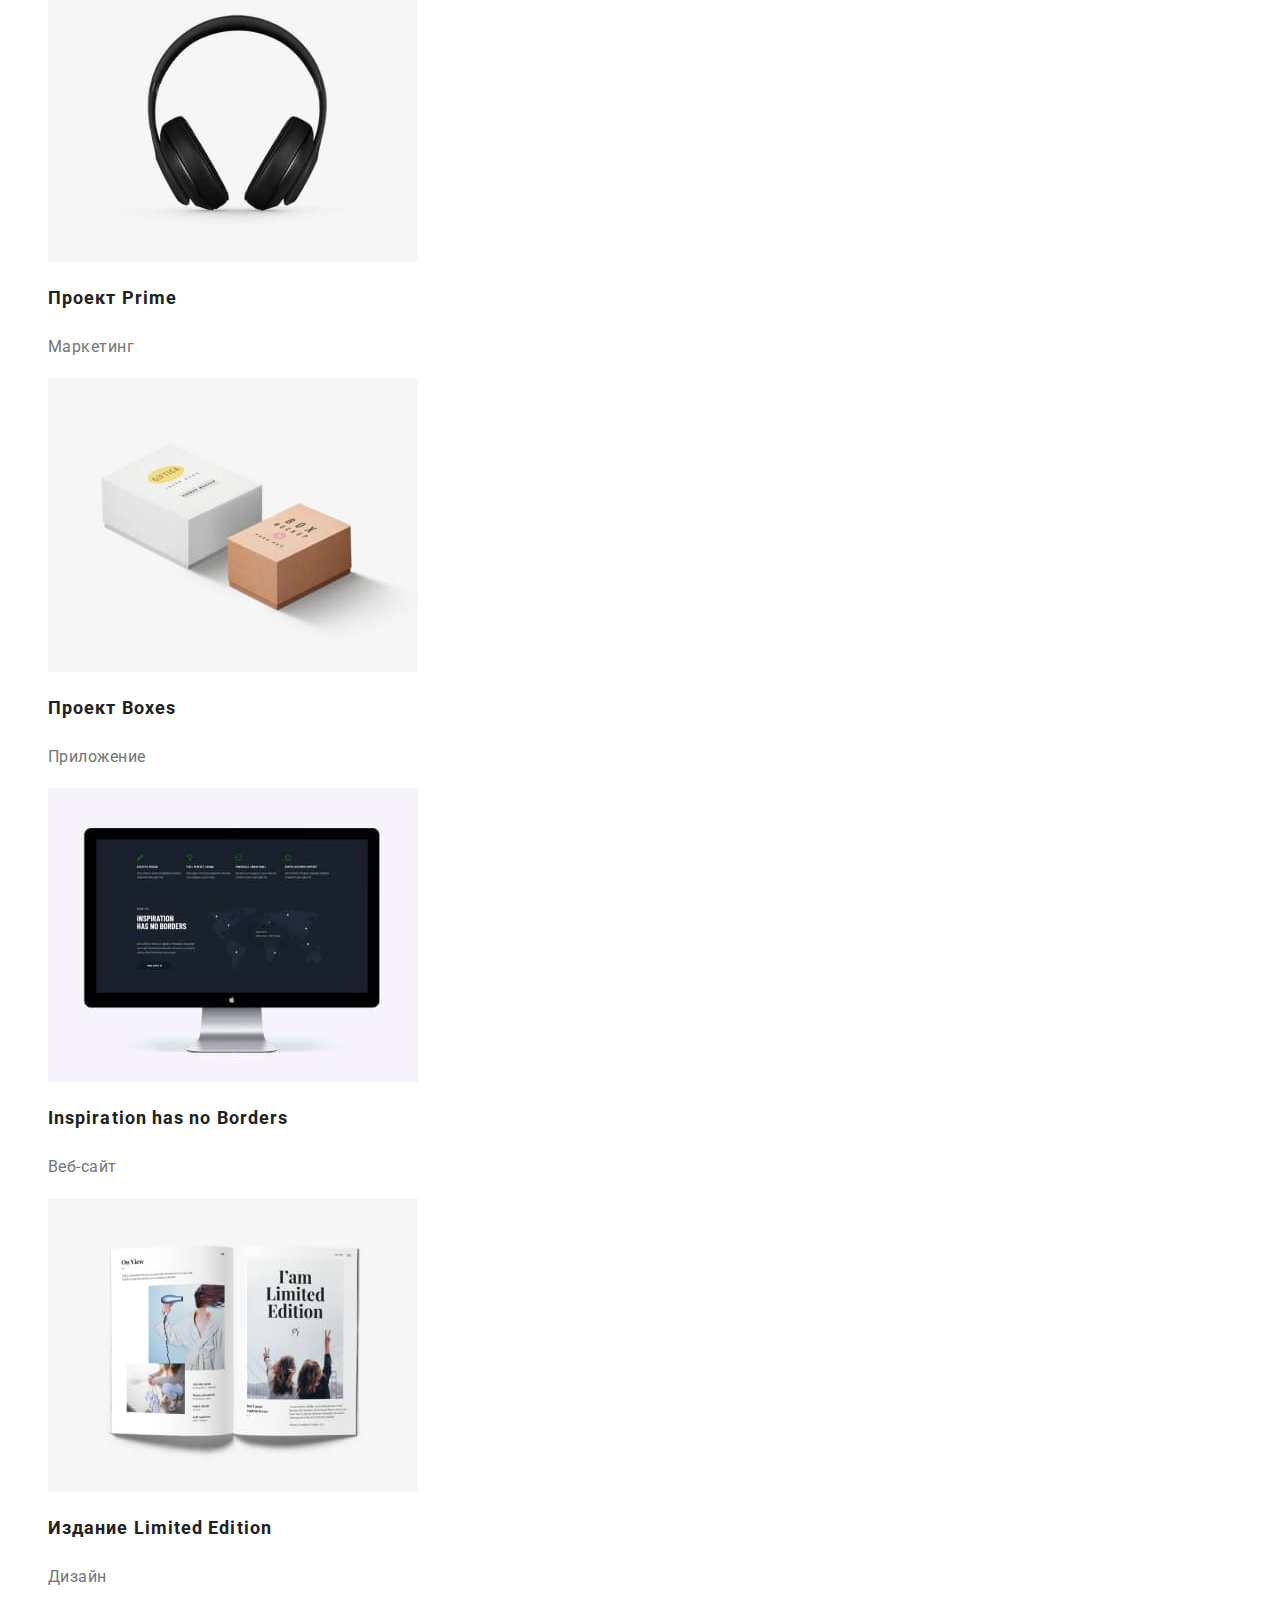
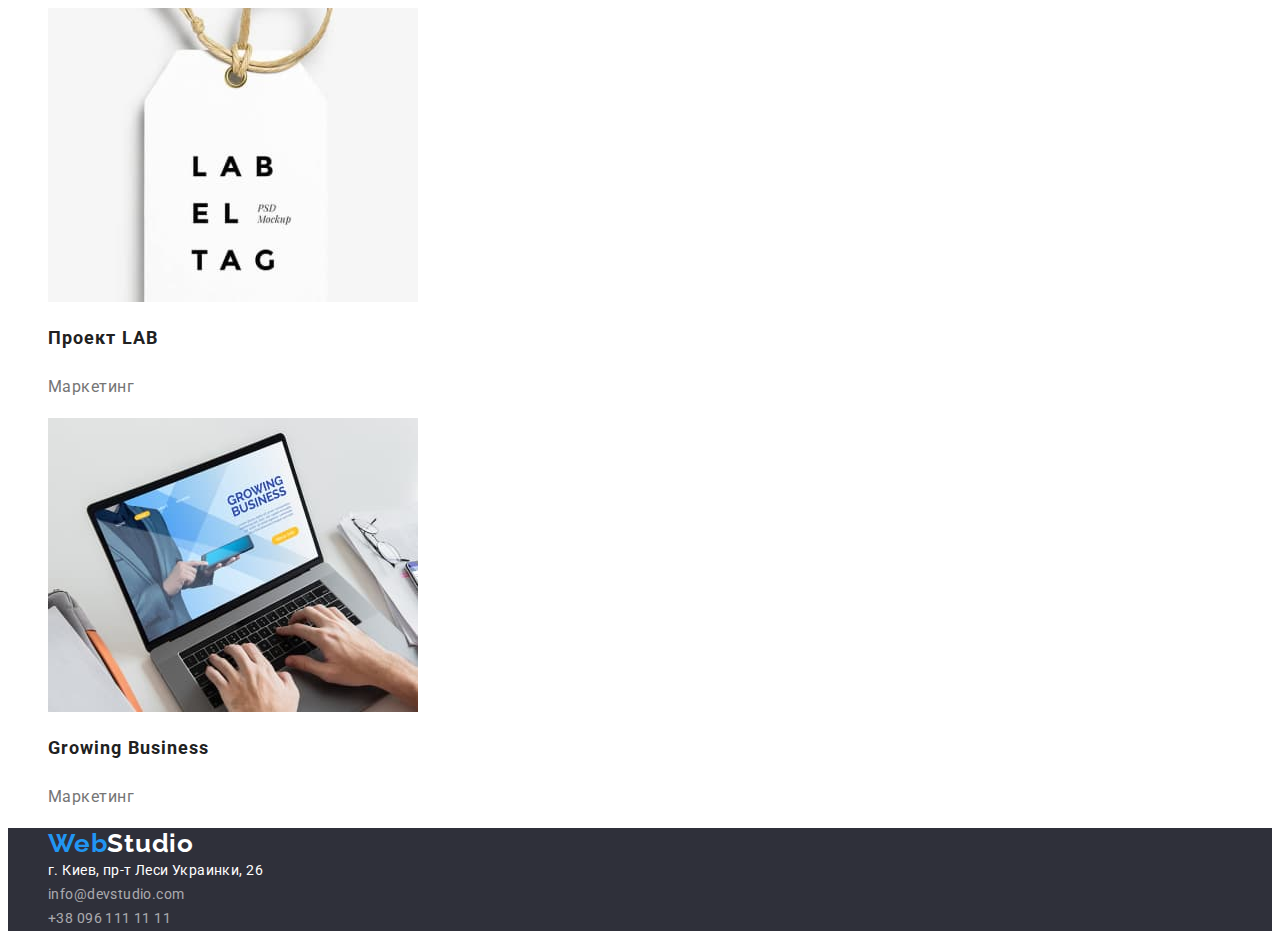
==== commit 5f42d723: "Изменяет ошибки в шапке" ====
--- a/portfolio.html
+++ b/portfolio.html
@@ -22,8 +22,8 @@
             </ul>
         </nav>
             <ul class="contact-list list">
-            <li><a href="mailto:info@devstudio.com" class="contact">info@devstudio.com</a></li>
-            <li><a href="tel:+380961111111" class="contact">+38 096 111 11 11</a></li>
+            <li><a href="mailto:info@devstudio.com" class="contact link">info@devstudio.com</a></li>
+            <li><a href="tel:+380961111111" class="contact link">+38 096 111 11 11</a></li>
             </ul>
         </header>
         <main>
@@ -124,10 +124,10 @@
                 <a href="https://goo.gl/maps/2pZtaWLYkU5cPGeF8" target="_blank" rel="noopener,noindex,nofollow" class="address-direct link">г. Киев, пр-т Леси Украинки, 26</a>
             </li>
             <li>    
-                <a href="mailto:info@devstudio.com" class="direct">info@devstudio.com</a>
+                <a href="mailto:info@devstudio.com" class="direct link">info@devstudio.com</a>
             </li>
             <li>    
-                <a href="tel:+380961111111" class="direct">+38 096 111 11 11</a>
+                <a href="tel:+380961111111" class="direct link">+38 096 111 11 11</a>
             </li>
             </ul>
             </address>
--- a/css/main.css
+++ b/css/main.css
@@ -46,15 +46,14 @@
 
 /* Site nav */
 
-.site-nav{
-    color: var( --title-text-color);
-
-    font-family: Roboto;
+.site-nav .link-page{
+    color: var(--title-text-color);
+
+    font-family: Roboto,sans-serif;
     font-size: 14px;
     font-weight: 500;
     line-height: 1.14;
     letter-spacing: 0.02em;
-    text-decoration: none;
 }
 
 .site-nav .link-page:hover , 
@@ -74,7 +73,6 @@
     font-size: 14px;
     line-height: 1.14;
     letter-spacing: 0.02em;
-    text-decoration: none;
 }
 .contact:hover,
 .contact:focus {
@@ -188,7 +186,7 @@
     background-color:var(--second-fon-color);
     color:var( --title-text-color) ;
 
-    font-family: inherit;
+    font-family: Roboto,sans-serif;
     font-weight: 500;
     font-size: 16px;
     line-height: 1.62;
@@ -252,7 +250,6 @@
     font-size: 14px;
     line-height: 1.71;
     letter-spacing: 0.03em;
-    text-decoration: none;
 }
 
 .direct{
@@ -262,7 +259,6 @@
     font-size: 14px;
     line-height: 1.71;
     letter-spacing: 0.03em;
-    text-decoration: none;
 }
 .direct:hover,
 .direct:focus{
